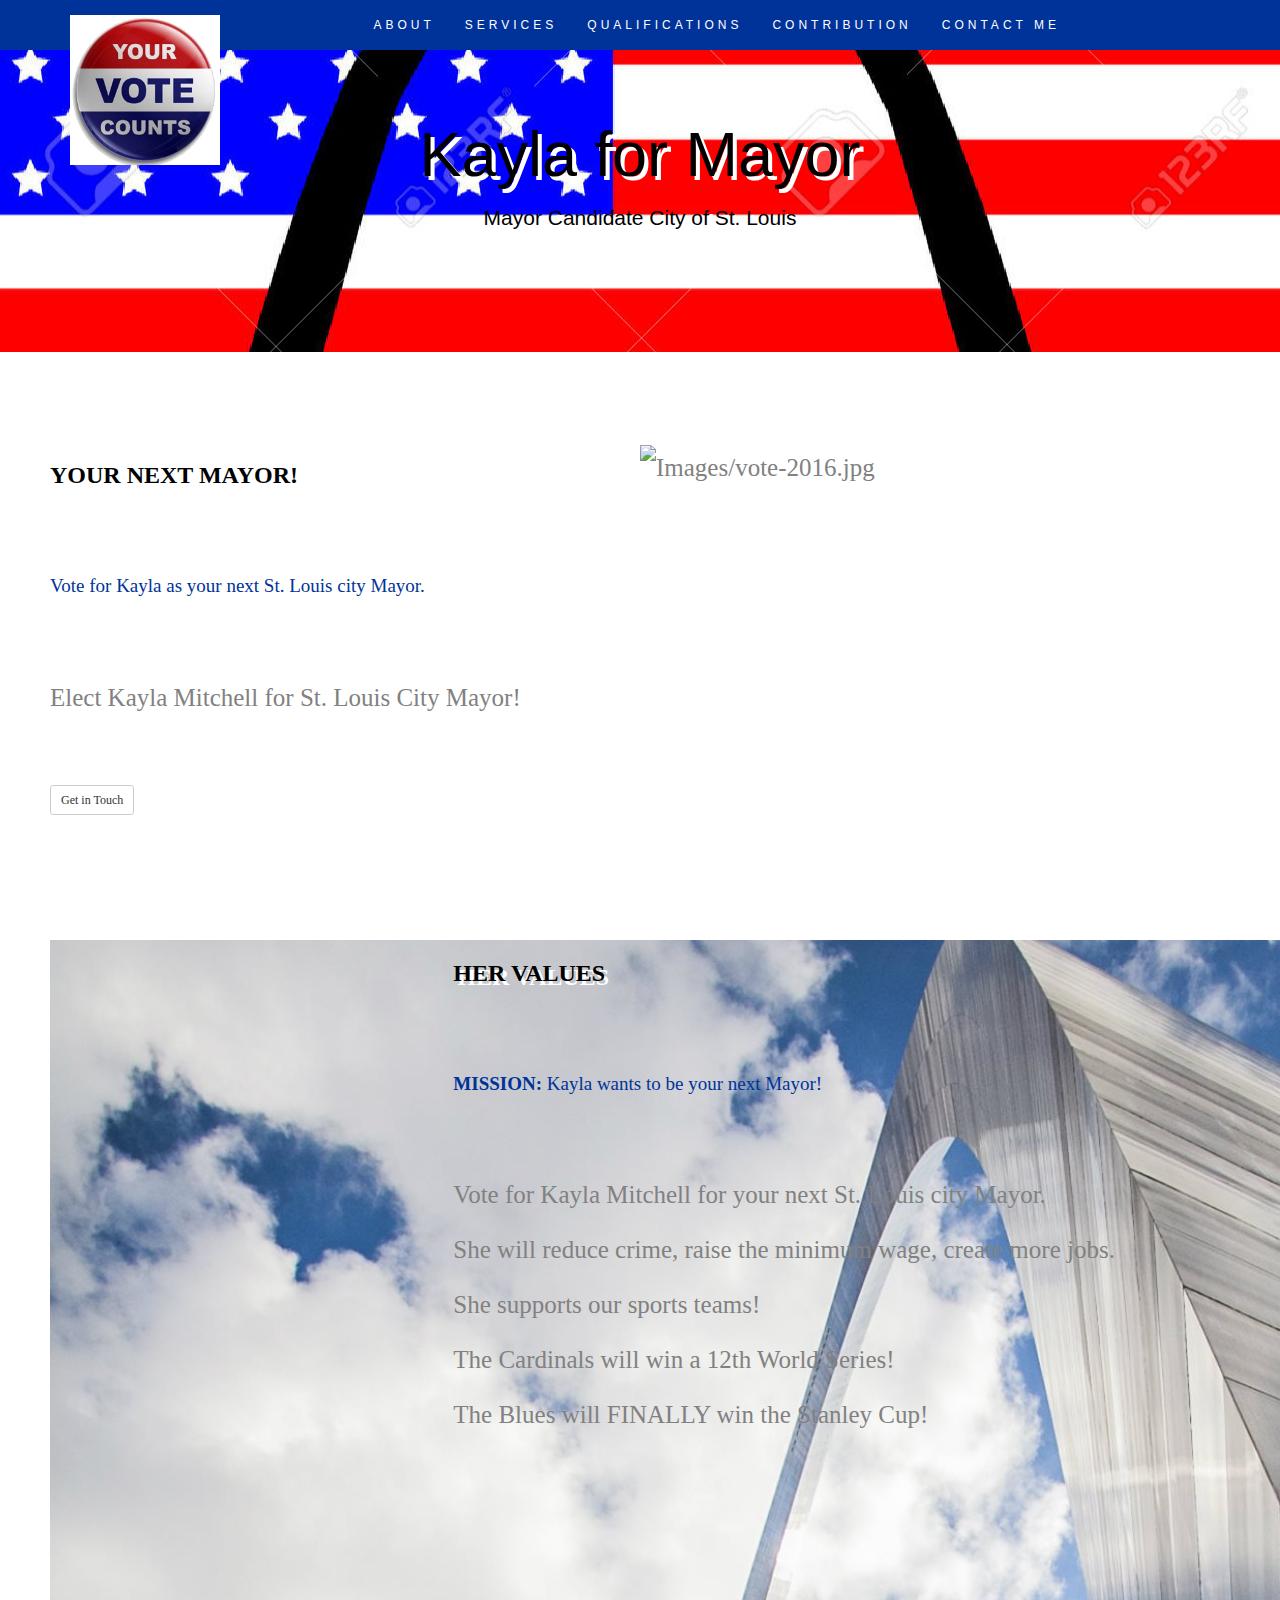
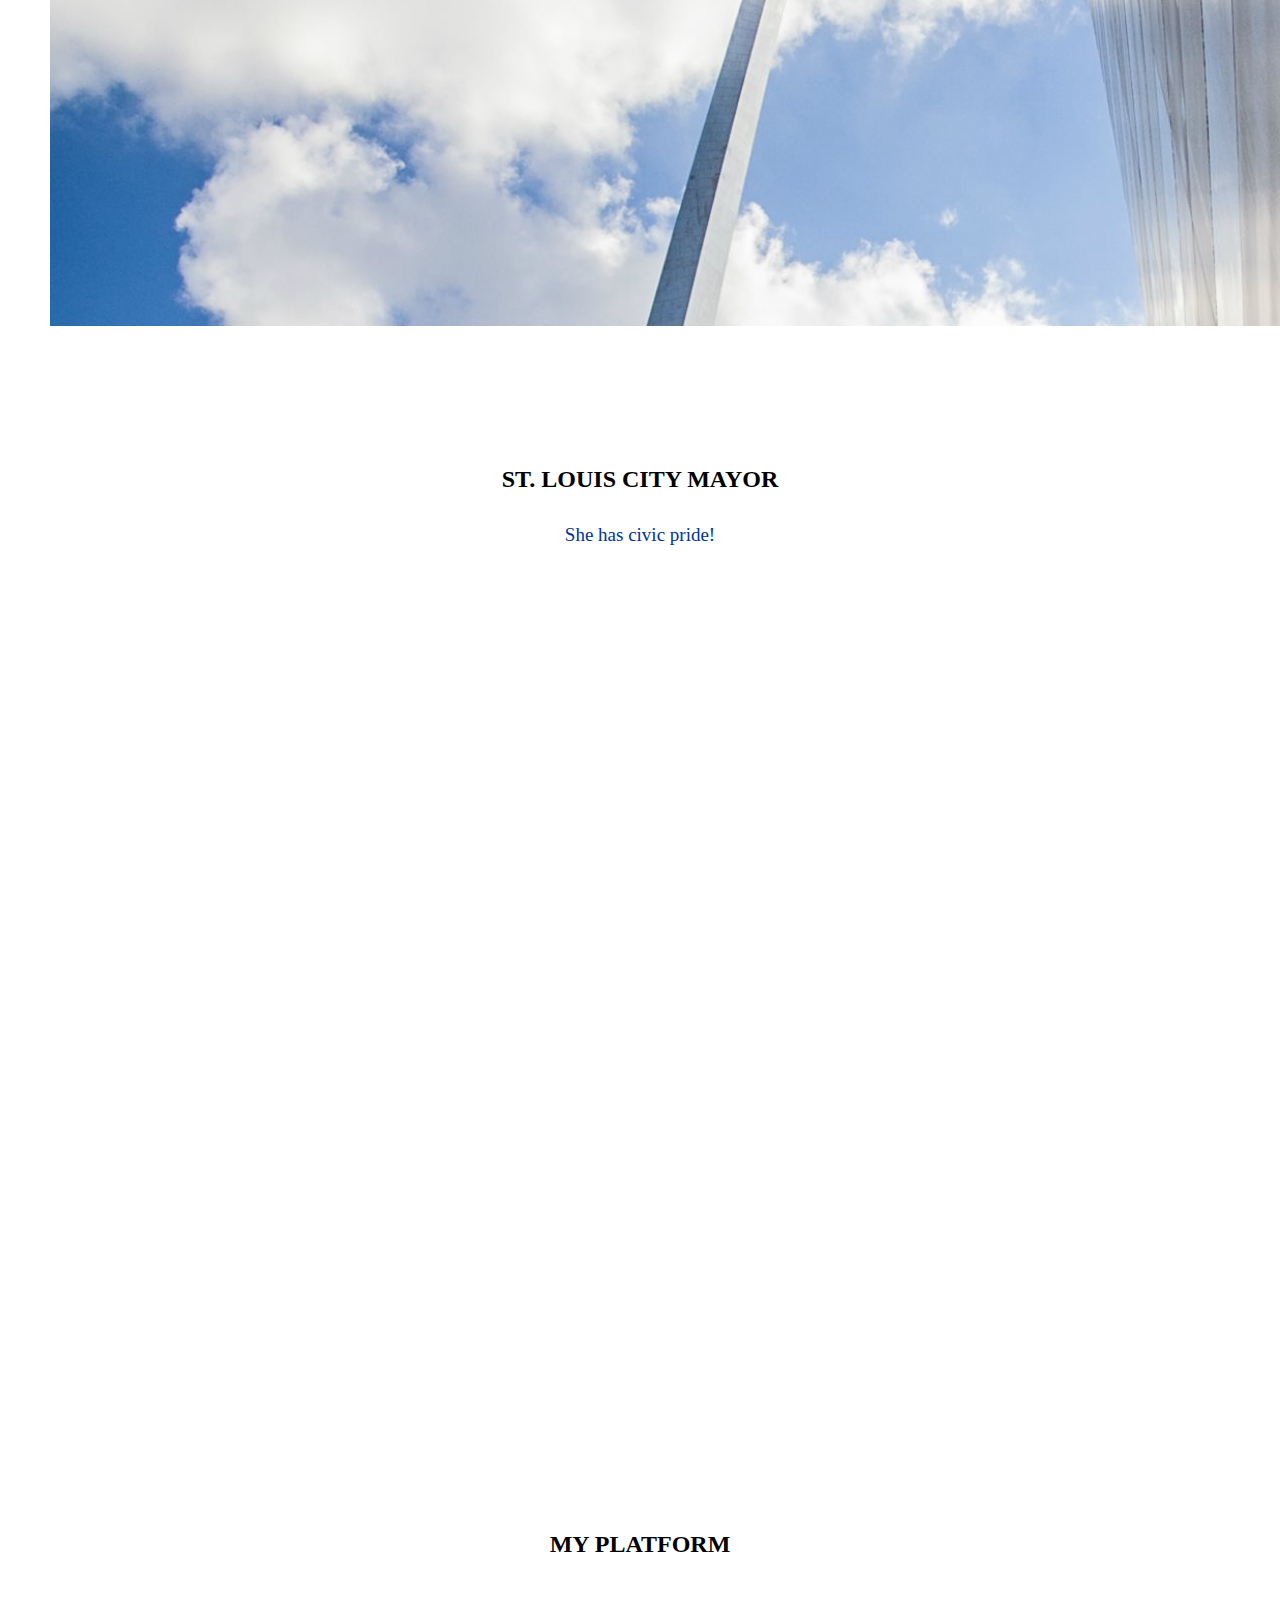
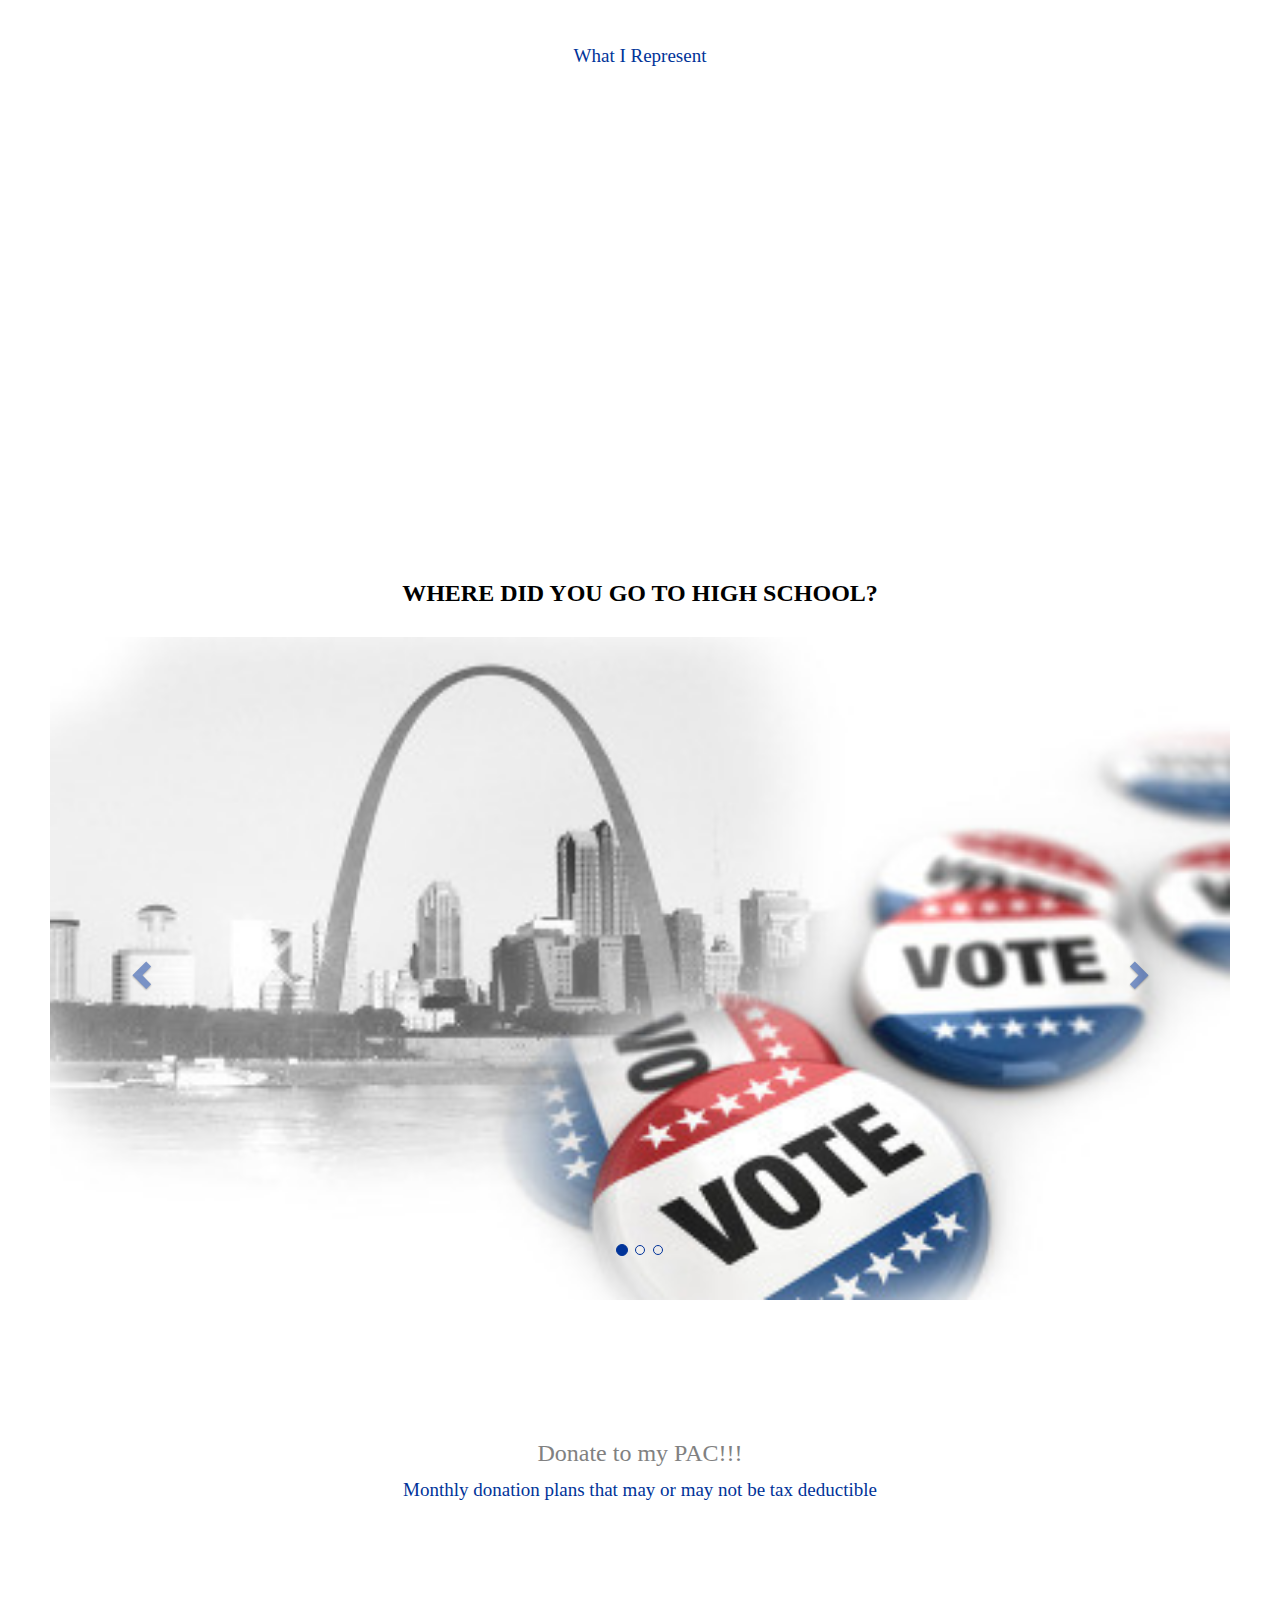
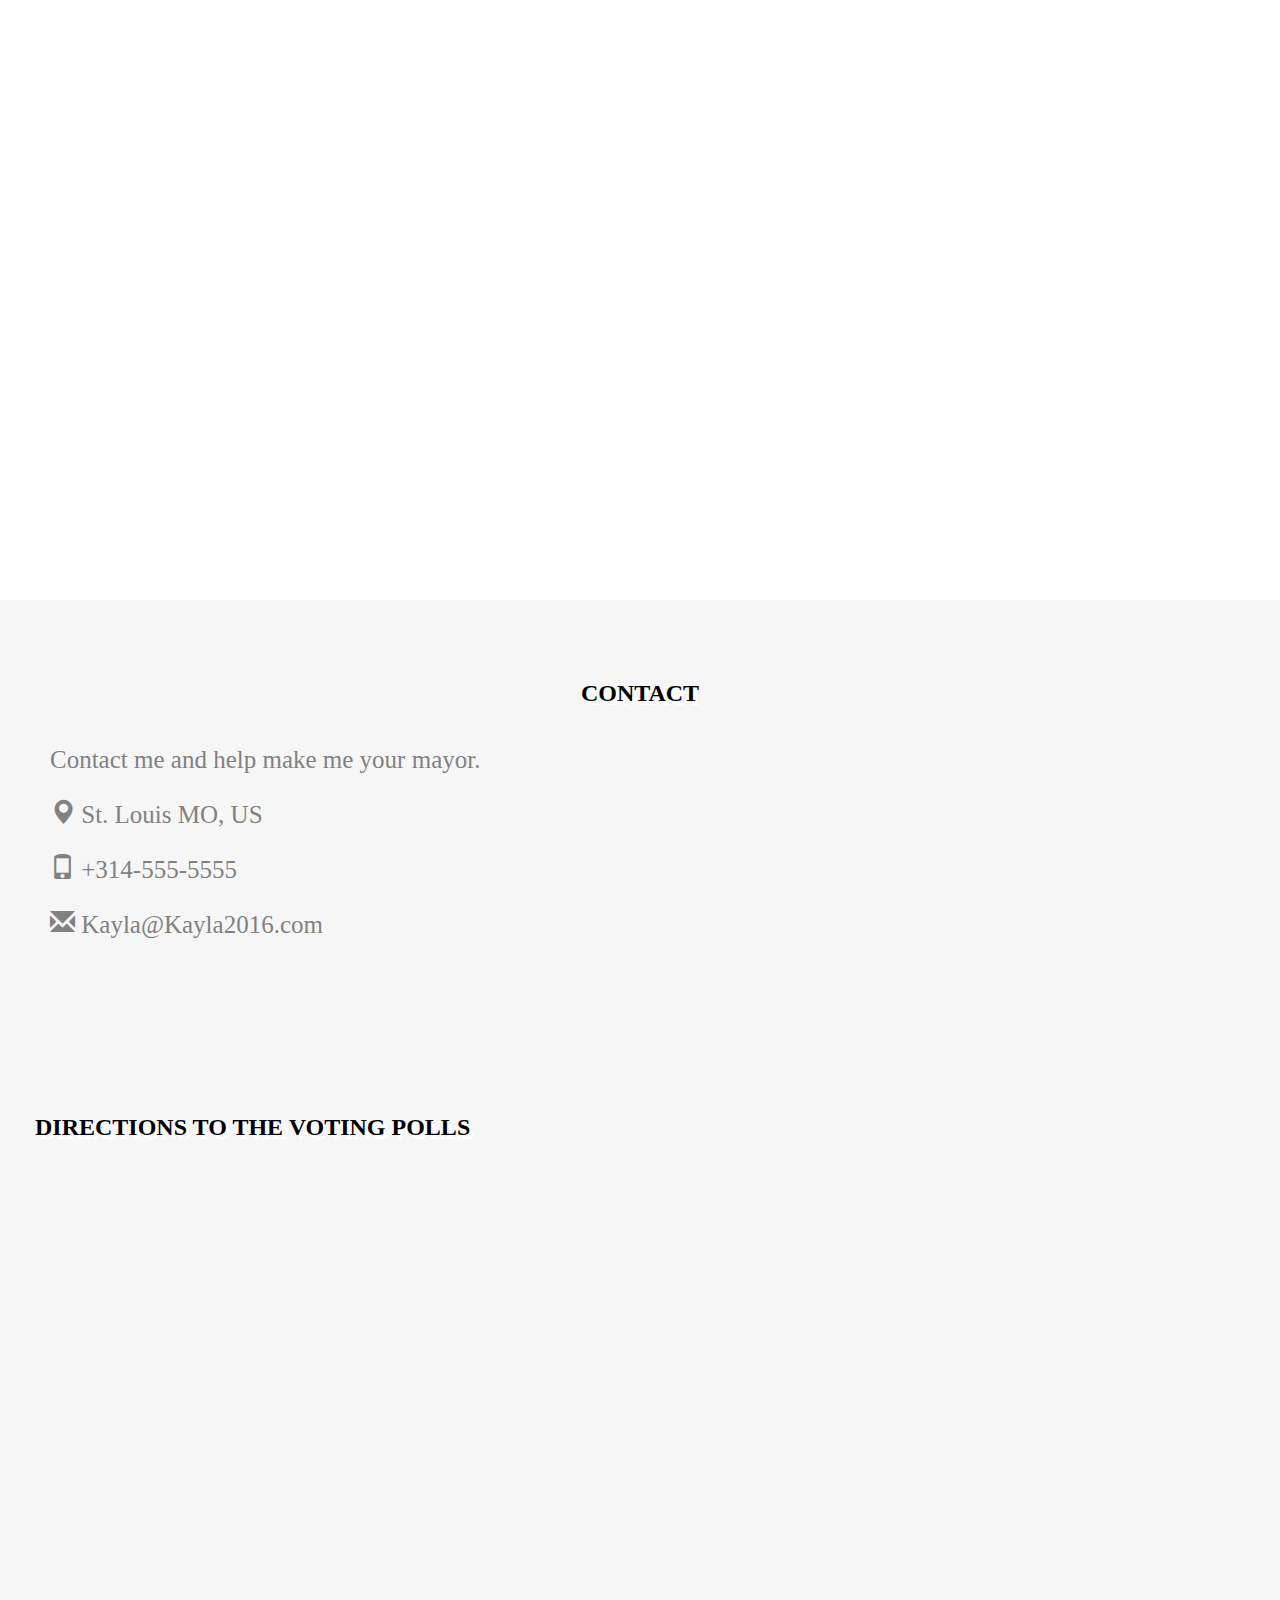
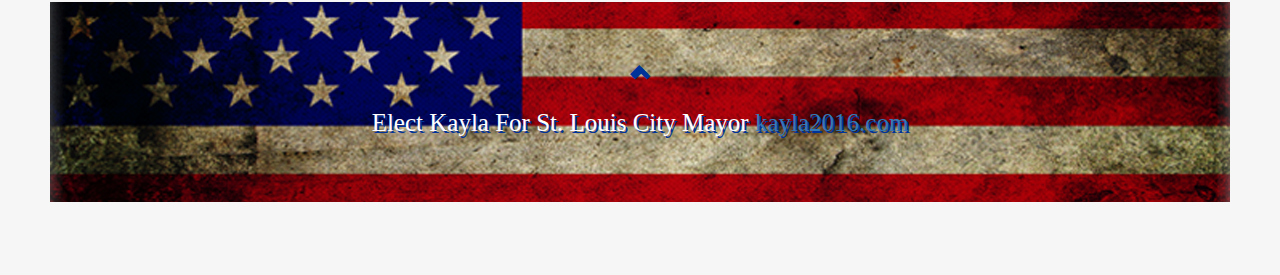
==== mayor1.html @ 1262a9f4 "Update mayor1.html" ====
<!DOCTYPE html>
<html lang="en">
<head>
  <!-- Theme Made By www.w3schools.com - No Copyright -->
  <title>Elect Kayla Mitchell for Mayor</title>
  <meta charset="utf-8">
  <meta name="viewport" content="width=device-width, initial-scale=1">
  <link rel="stylesheet" href="http://maxcdn.bootstrapcdn.com/bootstrap/3.3.5/css/bootstrap.min.css">
  <link href="http://fonts.googleapis.com/css?family=Montserrat" rel="stylesheet" type="text/css">
  <link href="http://fonts.googleapis.com/css?family=Lato" rel="stylesheet" type="text/css">
  <script src="https://ajax.googleapis.com/ajax/libs/jquery/1.11.1/jquery.min.js"></script>
  <script src="http://maxcdn.bootstrapcdn.com/bootstrap/3.3.5/js/bootstrap.min.js"></script>
   <link href="font-awesome/css/font-awesome.min.css" rel="stylesheet" type="text/css">
    <link rel="stylesheet" href="style.css">
 
</head>
<body id="myPage" data-spy="scroll" data-target=".navbar" data-offset="60">

<nav class="navbar navbar-default navbar-fixed-top">
  <div class="container">
    <div class="navbar-header">
      <button type="button" class="navbar-toggle" data-toggle="collapse" data-target="#myNavbar">
        <span class="icon-bar"></span>
        <span class="icon-bar"></span>
        <span class="icon-bar"></span>                        
      </button>
      <a class="navbar-brand" href="#myPage"><img src="Images/yourvotecountsbutton.jpg" img class="round" width="150" height="150" alt=""></a>
    </div>
    <div class="collapse navbar-collapse"  id="myNavbar">
      <ul class="nav navbar-nav navbar-right">
        <li><a href="#about">ABOUT</a></li>

        <li><a href="#services">SERVICES</a></li>

        <li><a href="#platform">QUALIFICATIONS</a></li>

        <li><a href="#contribution">CONTRIBUTION</a></li>
        <li><a href="#contact">CONTACT ME</a></li>
     <li><a href="https://facebook.com/Second-Missionary-Baptist-Church-Centralia-454119771307435/" class="external"><i class="fa fa-2x fa-facebook-square"></i></a></li> 
       <li><a href="http://twitter.com/
       " target="blank"><i class="fa fa-2x fa-twitter-square"></i></a></li>
       <li><a href="https://plus.google.com/114712037268542466571" rel="publisher"><i class="fa fa-2x fa-google-plus-square"></i></a> </li>
       <li><a href="http://www.youtube.com"><i class="fa fa-2x fa-youtube-square"></i></a></li>
       <li>  <a href="calendar.html"><i class="fa fa-2x fa-calendar"></i></a></li>
      </ul>
    </div>
  </div>
</nav>

<div class="jumbotron text-center">
  <h1>Kayla for Mayor</h1> 
  <p>Mayor Candidate City of St. Louis</p> 
  
</div>

<!-- Container (About Section) -->
<div id="about" class="container-fluid">
  <div class="row">
  <img src="Images/stlouiscityflagkm.jpg" alt="Images/vote-2016.jpg" width="1200" height="800">
    <div class="col-sm-6">
      <h2>Your Next Mayor!</h2><br>
      <h4>Vote for Kayla as your next St. Louis city Mayor.</h4><br>
      <p>Elect Kayla Mitchell for St. Louis City Mayor! </p>
      <br><button class="btn btn-default btn-sm">Get in Touch</button>
    </div>
    <div class="col-sm-6">
     
    </div>
  </div>
</div>

<div class="container-fluid bg-black">
  <div class="row">
    <div class="col-sm-4">
     <img src="Images/Arch-sky.jpg" alt="button">
    </div>
    <div class="col-sm-8">
      <h2>Her Values</h2><br>
      <h4><strong>MISSION:</strong> Kayla wants to be your next Mayor!</h4><br>
<p>Vote for Kayla Mitchell for your next St. Louis city Mayor.</p>
<p>She will reduce crime, raise the minimum wage, create more jobs.</p>
<p>She supports our sports teams!</p>
<p>The Cardinals will win a 12th World Series!</p>
<p>The Blues will FINALLY win the Stanley Cup!</p>

    </div>
  </div>
</div>

<!-- Container (Services Section) -->
<div id="services" class="container-fluid text-center">
  <h2>St. Louis City Mayor</h2>
  <h4>She has civic pride!</h4>
  <br>
  <div class="row slideanim">
    <div class="col-sm-4">
      <img src="Images/votebutton.jpg" alt="Images/votebutton1.jpg">
      <h4>St. Louis Mayor</h4> 

      <p>She is the best candidate!</p>
    </div>
    <div class="col-sm-4">
      <img src="Images/votebutton1.jpg" alt="Images/votebutton2.jpg">
      <h4>St. Louis</h4>
      <p>She loves the arch!</p>
    </div>
    <div class="col-sm-4">
      <img src="Images/votebutton3.jpg" alt="Images/votebutton.jpg">
      <h4>The right candidate</h4>
      <p>She loves St. Louis</p>
    </div>
  </div>
  <br><br>
  <div class="row slideanim">
    <div class="col-sm-4">
     <img src="Images/kaylamayorbutton.jpg" alt="Images/votebutton1.jpg">
      <h4>Favorite Food</h4>
      <p>Toasted Ravioli</p>
    </div>
    <div class="col-sm-4">
    <img src="Images/kayla.jpg" alt="Images/votebutton2.jpg">
      <h4>Loves</h4>
      <p>Forest Park!</p>
    </div>
    <div class="col-sm-4">
     <img src="Images/KaylaSTLMayorbutton.jpg" alt="Images/votebutton1.jpg">
      <h4>The right person for the job</h4>
      <p>Will make our city better than ever!</p>
    </div>
  </div>
</div>

<!-- Container (Portfolio Section) -->
<div id="platform" class="container-fluid text-center bg-black">
  <h2>My Platform</h2><br>
  <h4>What I Represent</h4>
  <div class="row text-center slideanim">
    <div class="col-sm-4">
      <div class="thumbnail">
        <img src="Images/Election-2016.jpg" alt="Images/Campaign-2016.jpg" width="400" height="300">
        <p><strong>St. Louis, Missouri</strong></p>
        <p>Gateway to the West</p>
      </div>
    </div>
    <div class="col-sm-4">
      <div class="thumbnail">
        <img src="Images/Kayla.jpg" alt="Images/Arch-sky.jpg" width="400" height="300">
        <p><strong>Civic Pride</strong></p>
        <p>I'm Mayor and I know it!</p>
      </div>
    </div>
    <div class="col-sm-4">
      <div class="thumbnail">
        <img src="Images/kaylabutton.jpg" alt="Images/STLflag.jpg" width="400" height="270">
        <p><strong>Meet me in St. Louie</strong></p>
        <p>Meet me in St. Louie Louie</p>
      </div>
    </div>
  </div><br>
  
  <h2>Where did you go to high school?</h2>
  <div id="myCarousel" class="carousel slide text-center" data-ride="carousel">
    <!-- Indicators -->
    <ol class="carousel-indicators">
      <li data-target="#myCarousel" data-slide-to="0" class="active"></li>
      <li data-target="#myCarousel" data-slide-to="1"></li>
      <li data-target="#myCarousel" data-slide-to="2"></li>
    </ol>

    <!-- Wrapper for slides -->
    <div class="carousel-inner" role="listbox">
      <div class="item active">
        <img src="Images/STLcityvote.jpg" alt="Images/STL-Zoo.jpg" width="1200" height="600">
         <div class="carousel-caption">
       
      </div>
       </div>
      <div class="item">
       <img src="Images/stlouishighschool1.jpg" alt="st-louis-zoo.jpg" width="1200" height="700">
        <div class="carousel-caption">
        
      </div>
       </div>
      <div class="item">
       <img src="Images/STLcityflag.jpg" alt="Images/TedDrews.jpg" width="1100" height="400">
        <div class="carousel-caption">
        <h2>"Kayla will be a great Mayor"<br><span style="font-style:normal;">Ozzie Smith, Cardinals Hall of Fame Shortstop</span></h2>
             </div>
       </div>
    </div>

    <!-- Left and right controls -->
    <a class="left carousel-control" href="#myCarousel" role="button" data-slide="prev">
      <span class="glyphicon glyphicon-chevron-left" aria-hidden="true"></span>
      <span class="sr-only">Previous</span>
    </a>
    <a class="right carousel-control" href="#myCarousel" role="button" data-slide="next">
      <span class="glyphicon glyphicon-chevron-right" aria-hidden="true"></span>
      <span class="sr-only">Next</span>
    </a>
  </div>
</div>
</div>
<!-- Container (Pricing Section) -->
<div id="contribution" class="container-fluid">
  <div class="text-center">
    <h3>Donate to my PAC!!! </h3>
    <h4>Monthly donation plans that may or may not be tax deductible</h4>
  </div>
  <div class="row slideanim">
    <div class="col-sm-4 col-xs-12">
      <div class="panel panel-default text-center">
        <div class="panel-heading">
          <h3>Thanks, I guess..</h3>
        </div>
        <div class="panel-body">
          <p> <img src="Images/kaylamayorbutton.jpg" alt="Images/votebutton3.jpg" width="200" height="200"></p>
          
        </div>
        <div class="panel-footer plan">
          <h3>$50</h3>
          <h4>per month</h4>
          <button class="btn btn-lg">Sign Up</button>
        </div>
      </div>      
    </div>     
    <div class="col-sm-4 col-xs-12">
      <div class="panel panel-default text-center">
        <div class="panel-heading">
          <h3>C'mon you know you can afford more</h3>
        </div>
        <div class="panel-body">
          <p> <img src="Images/KaylaSTLMayorbutton.jpg" alt="Images/votebutton2.jpg" width="200" height="200"></p>
        </div>
        <div class="panel-footer plan">
          <h3>$75</h3>
          <h4>per month</h4>
          <button class="btn btn-lg">Sign Up</button>
        </div>
      </div>      
    </div>       
    <div class="col-sm-4 col-xs-12">
      <div class="panel panel-default text-center">
        <div class="panel-heading">
          <h3>Put your money where my mouth is!</h3>
        </div>
        <div class="panel-body">
          <p> <img src="Images/yourvotecountsbutton.jpg" alt="Images/Kayla.jpg" width="200" height="200"></p>
        </div> 
        <div class="panel-footer plan">
          <h3>$1000</h3>
          <h4>Votes for sale!</h4>
          <button class="btn btn-lg">Gimme $$</button>
        </div>
      </div>      
    </div>    
  </div>
</div>

<!-- Container (Contact Section) -->
<div id="contact" class="container-fluid bg-grey">
  <h2 class="text-center">CONTACT</h2>
  <div class="row">
    <div class="col-sm-5">
      <p>Contact me and help make me your mayor.</p>
      <p><span class="glyphicon glyphicon-map-marker"></span> St. Louis MO, US</p>
      <p><span class="glyphicon glyphicon-phone"></span> +314-555-5555</p>
      <p><span class="glyphicon glyphicon-envelope"></span> Kayla@Kayla2016.com</p>  
       <ul> 
        </ul>
    </div>
    <div class="col-sm-7 slideanim">
    
    <form class="form-horizontal" role="form">
      <form action="thankyou.html" method="post" onsubmit="return check_info();">
  
 <div class="form-group">
      <label class="control-label col-sm-6" for="name">Name:</label>
      <div class="col-sm-6">          
        <input type="name" class="form-control" id="name" placeholder="Enter Name">
      </div>
    </div>
<br><br>
    <div class="form-group">
      <label class="control-label col-sm-6" for="email">Email:</label>
      <div class="col-sm-6">
        <input type="email" class="form-control" id="email" placeholder="Enter Email">
      </div>
    </div>
   
   <br><br> 
    <div class="form-group">        
      <div class="col-sm-offset-6 col-sm-6">
        <a href="thankyou.html" class="btn btn-danger btn-lg">Thanks for visiting!</button></a>
      </div>





</div>
</div>
<h2>Directions to the voting polls</h2>

<iframe src="https://www.google.com/maps/embed?pb=!1m18!1m12!1m3!1d3115.8829007832446!2d-90.26151938507!3d38.6515727690025!2m3!1f0!2f0!3f0!3m2!1i1024!2i768!4f13.1!3m3!1m2!1s0x87d8b4d4dc3c9cf9%3A0x41d7428d1385fec2!2s4811+Delmar+Blvd%2C+St.+Louis%2C+MO+63108!5e0!3m2!1sen!2sus!4v1464914148687" width="100%" height="400" frameborder="0" style="border:0" allowfullscreen></iframe>
 </div>
<!-- Add Google Maps -->


<footer class="container-fluid text-center">
  <a href="#myPage" title="To Top">
    <span class="glyphicon glyphicon-chevron-up"></span>
  </a>
  <p>Elect Kayla For St. Louis City Mayor <a href="http://www.Kayla2016.com" title="Visit Elect Kayla">kayla2016.com</a></p>    
</footer>

<script>
$(document).ready(function(){
  // Add smooth scrolling to all links in navbar + footer link
  $(".navbar a, footer a[href='#myPage']").on('click', function(event) {

    // Prevent default anchor click behavior
    //event.preventDefault();

    // Store hash
    var hash = this.hash;

    // Using jQuery's animate() method to add smooth page scroll
    // The optional number (1200) specifies the number of milliseconds it takes to scroll to the specified area
    $('html, body').animate({
      scrollTop: $(hash).offset().top
    }, 1000, function(){
   
      // Add hash (#) to URL when done scrolling (default click behavior)
      window.location.hash = hash;
    });
  });
  
  // Slide in elements on scroll
  $(window).scroll(function() {
    $(".slideanim").each(function(){
      var pos = $(this).offset().top;

      var winTop = $(window).scrollTop();
        if (pos < winTop + 600) {
          $(this).addClass("slide");
        }
    });
  });
})
</script>
<script>
function changePage(event) {
    if($(event.target).hasClass('external')) {
        window.location.href = $(event.target).attr('href');
        return;
    }
    //...
}
$(function () {
    $('.nav li').click( changePage );
}



</script>

</body>
</html>
---- style.css ----
body {
      font: 400 25px Oswald, arialbold;
      line-height: 1.8;
      color: #818181;
  }
  h2 {
      font-size: 24px;
      text-transform: uppercase;
      text-shadow: 4px 4px white;
      color: black;
      font-weight: 600;
      margin-bottom: 30px;
  }
  h4 {
      font-size: 19px;
      line-height: 1.375em;
      color: #003399;
      font-weight: 400;
      margin-bottom: 30px;
  }  
  .jumbotron {
      background-image: url(Images/Arch-flag.jpg);
      background-repeat: no-repeat;
      background-position: center;
      background-color: #f00;
      color: black;
      padding: 100px 25px;
      font-family: Oswald, arial;
      text-shadow: 4px 4px white; 
  }
  /*this is the index and thankyou page settings*/
  .jumbotron2 {
  
      background-image: url(Images/stlouiscityflagkm.jpg);
      background-repeat: no-repeat;
      background-position: center;
      background-color: #fff;
      color: #000;
      padding: 100px;
      font-family: Oswald, arial;
     
      text-align: center; 
  }
  .jumbotron2 h1{
    font-size: 650%;
    padding-top: 225px;
  }
  .jumbotron2 p{
    padding: 10px;
    font-height:40px;
    font-size: 36px;
  }
  form ul{
    padding-top:150px;
    text-decoration: none;
    padding: 10px;
    display:block;
  }
  form li{
    padding: 10px;
    font-height:40px;
    font-size: 36px;
    text-decoration: none;
    display:block;
    color:#000;
  } 
  contact ul{
    padding-top:150px;
    text-decoration: none;
    padding: 10px;
    display:block;
  }
  contact li{
    padding: 10px;
    font-height:40px;
    font-size: 36px;
    text-decoration: none;
    display:block;
    color:#000;
  } 
  /*end index and thankyou page settings*/
  .container-fluid {
      padding: 60px 50px;
  }
  .bg-grey {
      background-color: #f6f6f6;
  }
  .logo-small {
      color: #f4511e;
      font-size: 50px;
  }
  .logo {
      color: #f4511e;
      font-size: 200px;
  }
  .thumbnail {
      padding: 0 0 15px 0;
      border: none;
      border-radius: 0;
  }
  .thumbnail img {
      width: 100%;
      height: 100%;
      margin-bottom: 10px;
  }
  .carousel-control.right, .carousel-control.left {
      background-image: none;
      color: #003399;
  }
  .carousel-indicators li {
      border-color: #003399;
  }
  .carousel-indicators li.active {
      background-color: #003399;
  }
  .item h2 {
      font-size: 40px;
      line-height: 1.375em;
      font-weight: 400;
      font-style: bold;
      text-shadow: 2px 2px #FF0000;
      margin: 35px 0;
  }
  .item span {
      font-style: normal;
  }
  .panel {
      border: 1px solid #f00; 
      border-radius:0 !important;
      transition: box-shadow 0.5s;
  }
  .panel:hover {
      box-shadow: 5px 0px 40px rgba(0,0,0, .2);
  }
  .panel-footer .btn:hover {
      border: 1px solid #f4511e;
      background-color: #fff !important;
      color: #f4511e;
  }
  .panel-heading {

      color: #f00; !important;
      text-shadow: 2px 2px #039;
      background-color: #f00;
      background-repeat: no-repeat;
      background-position: top;
      padding: 25px;
      border-bottom: 1px solid transparent;
      border-top-left-radius: 0px;
      border-top-right-radius: 0px;
      border-bottom-left-radius: 0px;
      border-bottom-right-radius: 0px;
  }
  .panel-heading h1{
    padding-top: 20px;
    color:#f00;
    font-weight: bolder;
    text-shadow: 2px 2px #039;
  }
  .panel-footer {
      background-color: white !important;
  }
  .panel-footer h3 {
      font-size: 32px;
  }
  .panel-footer h4 {
      color: #003399;
      font-size: 14px;
  }
  .panel-footer .btn {
      margin: 15px 0;
      background-color: #f00;
      color: #fff;
  }
  .navbar {
      margin-bottom: 0;

      background-color: #003399;
      z-index: 9999;
      border: 0;
      font-size: 12px !important;
      line-height: 1.42857143 !important;
      letter-spacing: 4px;
      border-radius: 0;
      font-family: Oswald, arial;
  }
  .navbar li a, .navbar .navbar-brand {
      color: #fff !important;
  }
  .navbar-nav li a:hover, .navbar-nav li.active a {
      color: #f00 !important;
      background-color: #fff !important;
  }
  .navbar-default .navbar-toggle {
      border-color: transparent;
      color: #003399 !important;
  }
 
  footer{
    background-image: url(Images/flag-footer.jpg);
      background-repeat: no-repeat;
      background-position: center;
      margin-top: 5px;
      color:#fff;
      text-shadow: 2px 2px #039;
  }
  footer .glyphicon {
      font-size: 20px;
      margin-bottom: 20px;
      color: #003399;
  }
  .slideanim {visibility:hidden;}
  .slide {
      animation-name: slide;
      -webkit-animation-name: slide;	
      animation-duration: 1s;	
      -webkit-animation-duration: 1s;
      visibility: visible;			
  }
  @keyframes slide {
    0% {
      opacity: 0;
      -webkit-transform: translateY(70%);
    } 
    100% {
      opacity: 1;
      -webkit-transform: translateY(0%);
    }	
  }
  @-webkit-keyframes slide {
    0% {
      opacity: 0;
      -webkit-transform: translateY(70%);
    } 
    100% {
      opacity: 1;
      -webkit-transform: translateY(0%);
    }
  }
  @media screen and (max-width: 768px) {
    .col-sm-4 {
      text-align: center;
      margin: 25px 0;
    }
    .btn-lg {
        width: 100%;
        margin-bottom: 35px;
    }
  }
  @media screen and (max-width: 480px) {
    .logo {
        font-size: 150px;
    }
  }
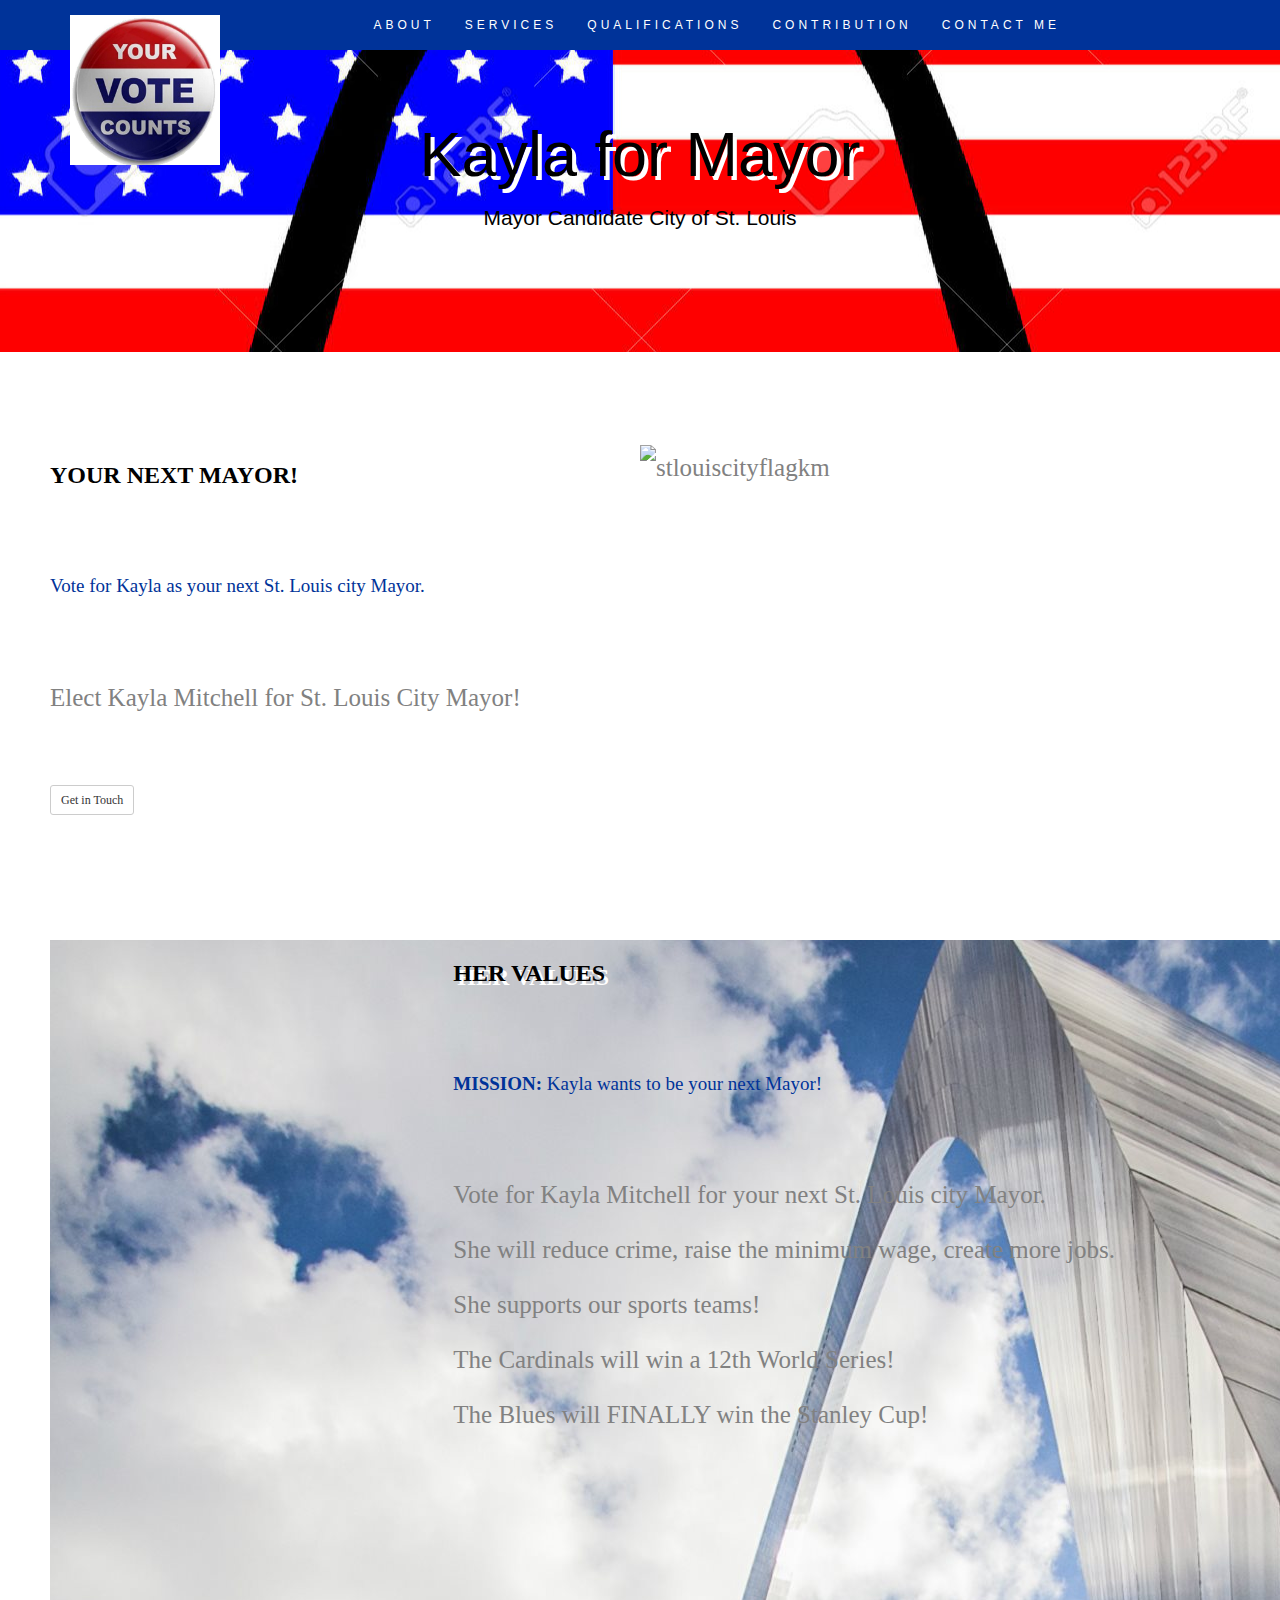
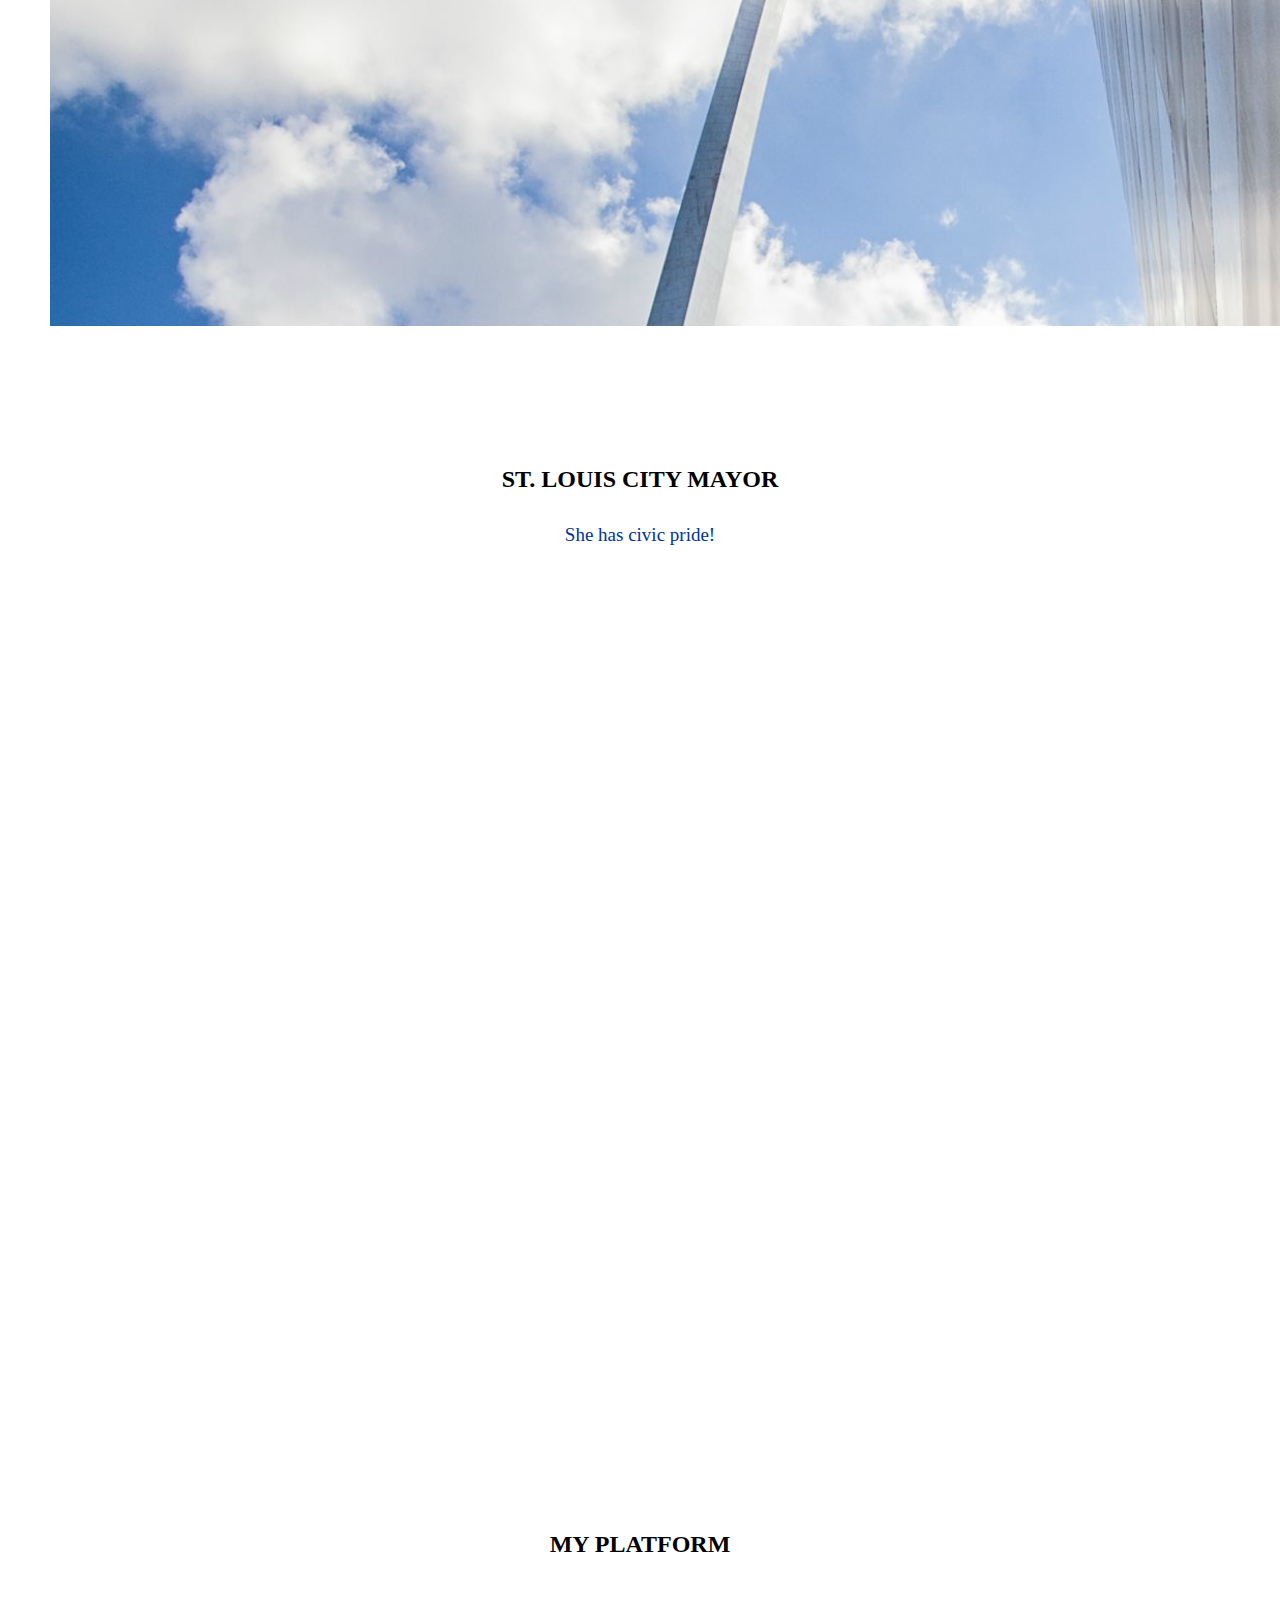
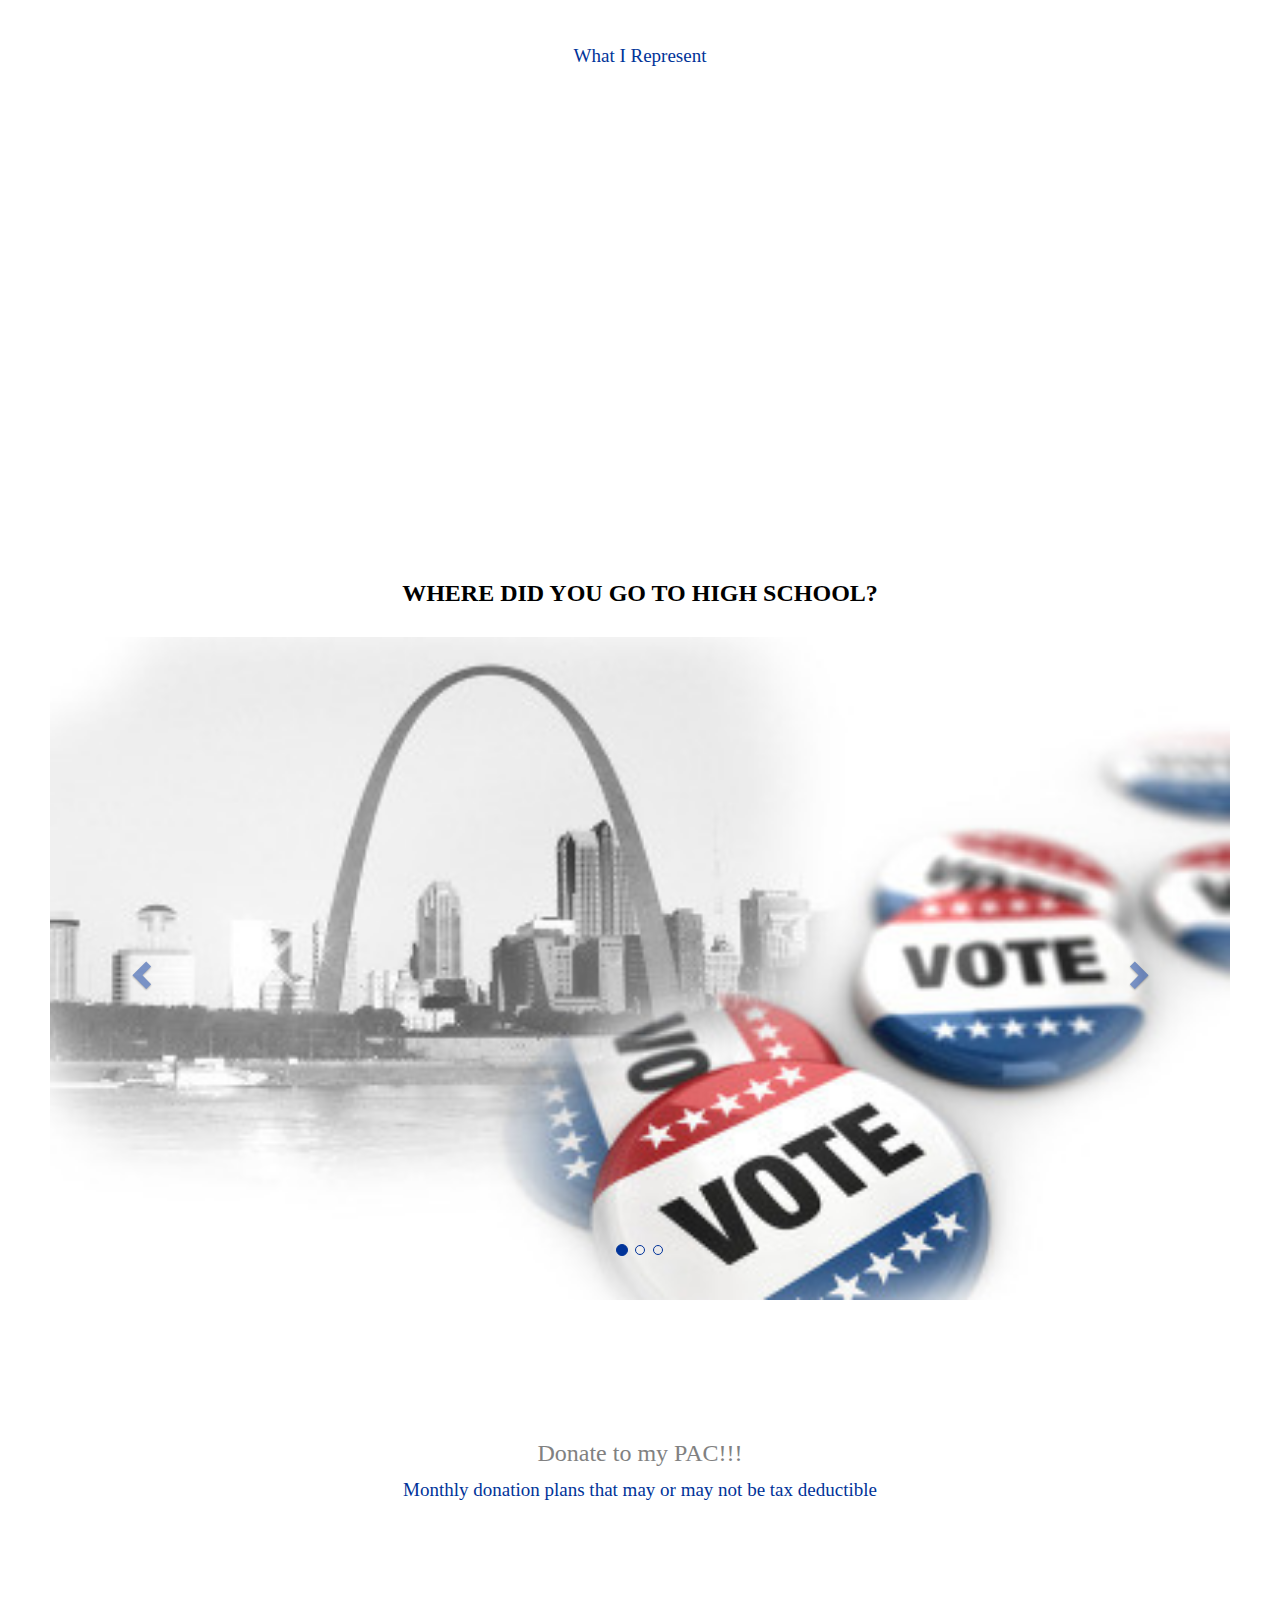
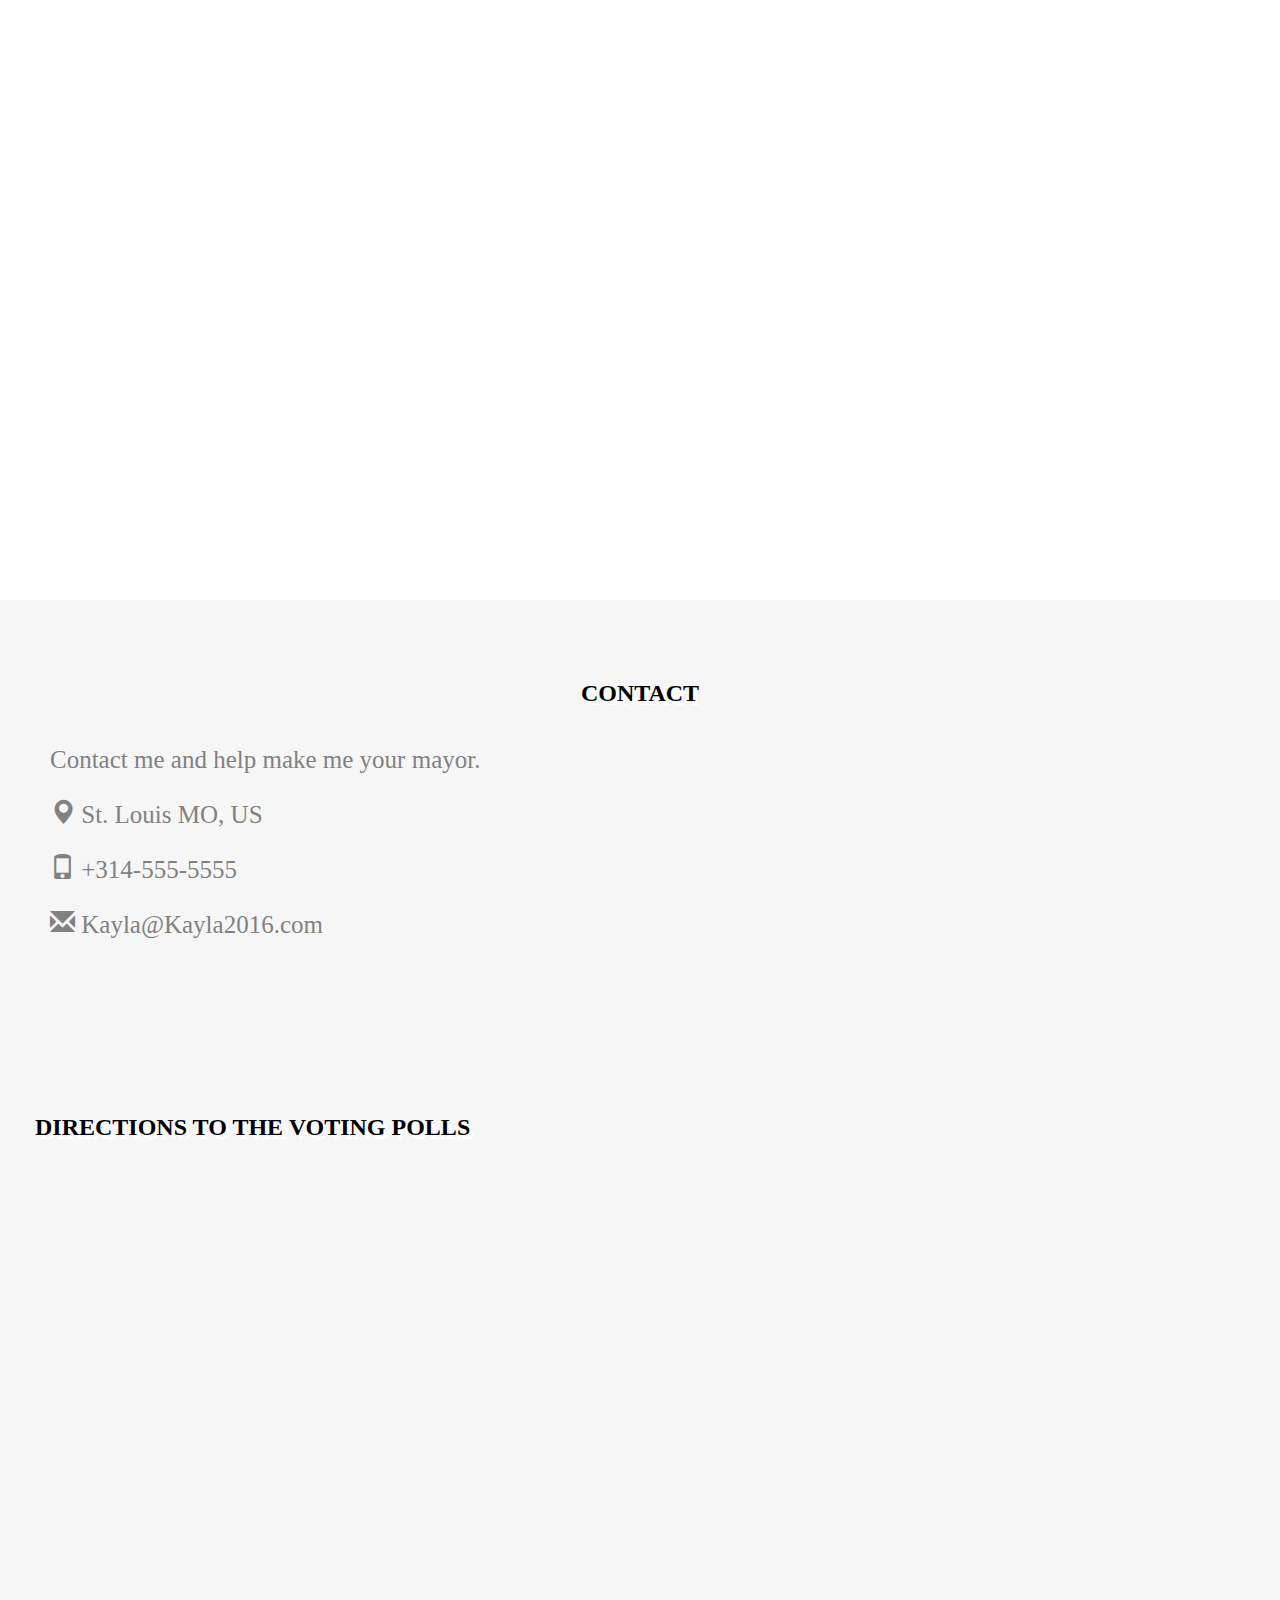
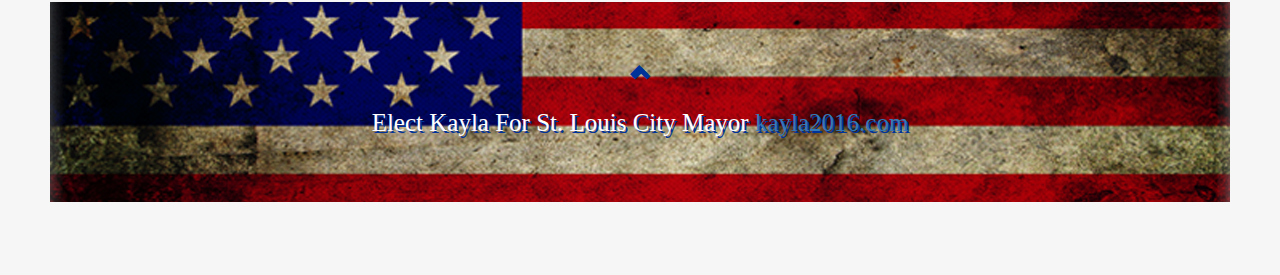
==== commit 83c58377: "Update mayor1.html" ====
--- a/mayor1.html
+++ b/mayor1.html
@@ -38,7 +38,7 @@
 
         <li><a href="#contribution">CONTRIBUTION</a></li>
         <li><a href="#contact">CONTACT ME</a></li>
-     <li><a href="https://facebook.com/Second-Missionary-Baptist-Church-Centralia-454119771307435/" class="external"><i class="fa fa-2x fa-facebook-square"></i></a></li> 
+     <li><a href="https://facebook.com/" class="external"><i class="fa fa-2x fa-facebook-square"></i></a></li> 
        <li><a href="http://twitter.com/
        " target="blank"><i class="fa fa-2x fa-twitter-square"></i></a></li>
        <li><a href="https://plus.google.com/114712037268542466571" rel="publisher"><i class="fa fa-2x fa-google-plus-square"></i></a> </li>
@@ -58,7 +58,8 @@
 <!-- Container (About Section) -->
 <div id="about" class="container-fluid">
   <div class="row">
-  <img src="Images/stlouiscityflagkm.jpg" alt="Images/vote-2016.jpg" width="1200" height="800">
+  <img src="Images/Images/stlouiscityflagkm.jpg" alt="stlouiscityflagkm" width="1200" height="800">
+  <!--actually should be Images/Images/stlouiscityflagkm.jpg or .../stlouiscityflagkm.jpg-->
     <div class="col-sm-6">
       <h2>Your Next Mayor!</h2><br>
       <h4>Vote for Kayla as your next St. Louis city Mayor.</h4><br>
@@ -74,7 +75,7 @@
 <div class="container-fluid bg-black">
   <div class="row">
     <div class="col-sm-4">
-     <img src="Images/Arch-sky.jpg" alt="button">
+     <img src="Images/Arch-sky.jpg" alt="Arch-sky">
     </div>
     <div class="col-sm-8">
       <h2>Her Values</h2><br>
@@ -96,18 +97,19 @@
   <br>
   <div class="row slideanim">
     <div class="col-sm-4">
-      <img src="Images/votebutton.jpg" alt="Images/votebutton1.jpg">
+      <!--your alt tags have image links this should ne a single name description alt="Votebutton"-->
+      <img src="Images/votebutton.jpg" alt="votebutton">
       <h4>St. Louis Mayor</h4> 
 
       <p>She is the best candidate!</p>
     </div>
     <div class="col-sm-4">
-      <img src="Images/votebutton1.jpg" alt="Images/votebutton2.jpg">
+      <img src="Images/votebutton1.jpg" alt="votebutton2">
       <h4>St. Louis</h4>
       <p>She loves the arch!</p>
     </div>
     <div class="col-sm-4">
-      <img src="Images/votebutton3.jpg" alt="Images/votebutton.jpg">
+      <img src="Images/votebutton3.jpg" alt="votebutton">
       <h4>The right candidate</h4>
       <p>She loves St. Louis</p>
     </div>
@@ -115,17 +117,18 @@
   <br><br>
   <div class="row slideanim">
     <div class="col-sm-4">
-     <img src="Images/kaylamayorbutton.jpg" alt="Images/votebutton1.jpg">
+     <img src="Images/kaylamayorbutton.jpg" alt="votebutton1">
       <h4>Favorite Food</h4>
       <p>Toasted Ravioli</p>
     </div>
     <div class="col-sm-4">
-    <img src="Images/kayla.jpg" alt="Images/votebutton2.jpg">
+    <img src="Images/kayla.jpg" alt="kayla">
+    <!--either Kayla.jpg-photo or Kaylaphoto.jpg-->
       <h4>Loves</h4>
       <p>Forest Park!</p>
     </div>
     <div class="col-sm-4">
-     <img src="Images/KaylaSTLMayorbutton.jpg" alt="Images/votebutton1.jpg">
+     <img src="Images/KaylaSTLMayorbutton.jpg" alt="KaylaSTLMayorbutton">
       <h4>The right person for the job</h4>
       <p>Will make our city better than ever!</p>
     </div>
@@ -139,7 +142,7 @@
   <div class="row text-center slideanim">
     <div class="col-sm-4">
       <div class="thumbnail">
-        <img src="Images/Election-2016.jpg" alt="Images/Campaign-2016.jpg" width="400" height="300">
+        <img src="Images/Election-2016.jpg" alt="Campaign-2016" width="400" height="300">
         <p><strong>St. Louis, Missouri</strong></p>
         <p>Gateway to the West</p>
       </div>
@@ -153,7 +156,7 @@
     </div>
     <div class="col-sm-4">
       <div class="thumbnail">
-        <img src="Images/kaylabutton.jpg" alt="Images/STLflag.jpg" width="400" height="270">
+        <img src="Images/kaylabutton.jpg" alt="kaylabutton" width="400" height="270">
         <p><strong>Meet me in St. Louie</strong></p>
         <p>Meet me in St. Louie Louie</p>
       </div>
@@ -172,19 +175,19 @@
     <!-- Wrapper for slides -->
     <div class="carousel-inner" role="listbox">
       <div class="item active">
-        <img src="Images/STLcityvote.jpg" alt="Images/STL-Zoo.jpg" width="1200" height="600">
+        <img src="Images/STLcityvote.jpg" alt="STLcityvote" width="1200" height="600">
          <div class="carousel-caption">
        
       </div>
        </div>
       <div class="item">
-       <img src="Images/stlouishighschool1.jpg" alt="st-louis-zoo.jpg" width="1200" height="700">
+       <img src="Images/stlouishighschool1.jpg" alt="stlouishighschool1" width="1200" height="700">
         <div class="carousel-caption">
         
       </div>
        </div>
       <div class="item">
-       <img src="Images/STLcityflag.jpg" alt="Images/TedDrews.jpg" width="1100" height="400">
+       <img src="Images/STLcityflag.jpg" alt="STLcityflag" width="1100" height="400">
         <div class="carousel-caption">
         <h2>"Kayla will be a great Mayor"<br><span style="font-style:normal;">Ozzie Smith, Cardinals Hall of Fame Shortstop</span></h2>
              </div>
@@ -216,7 +219,7 @@
           <h3>Thanks, I guess..</h3>
         </div>
         <div class="panel-body">
-          <p> <img src="Images/kaylamayorbutton.jpg" alt="Images/votebutton3.jpg" width="200" height="200"></p>
+          <p> <img src="Images/kaylamayorbutton.jpg" alt="kaylamayorbutton" width="200" height="200"></p>
           
         </div>
         <div class="panel-footer plan">
@@ -232,7 +235,7 @@
           <h3>C'mon you know you can afford more</h3>
         </div>
         <div class="panel-body">
-          <p> <img src="Images/KaylaSTLMayorbutton.jpg" alt="Images/votebutton2.jpg" width="200" height="200"></p>
+          <p> <img src="Images/KaylaSTLMayorbutton.jpg" alt="KaylaSTLMayor" width="200" height="200"></p>
         </div>
         <div class="panel-footer plan">
           <h3>$75</h3>
@@ -247,7 +250,7 @@
           <h3>Put your money where my mouth is!</h3>
         </div>
         <div class="panel-body">
-          <p> <img src="Images/yourvotecountsbutton.jpg" alt="Images/Kayla.jpg" width="200" height="200"></p>
+          <p> <img src="Images/yourvotecountsbutton.jpg" alt="yourvotecountsbutton" width="200" height="200"></p>
         </div> 
         <div class="panel-footer plan">
           <h3>$1000</h3>
@@ -320,13 +323,10 @@
 $(document).ready(function(){
   // Add smooth scrolling to all links in navbar + footer link
   $(".navbar a, footer a[href='#myPage']").on('click', function(event) {
-
     // Prevent default anchor click behavior
     //event.preventDefault();
-
     // Store hash
     var hash = this.hash;
-
     // Using jQuery's animate() method to add smooth page scroll
     // The optional number (1200) specifies the number of milliseconds it takes to scroll to the specified area
     $('html, body').animate({
@@ -342,7 +342,6 @@
   $(window).scroll(function() {
     $(".slideanim").each(function(){
       var pos = $(this).offset().top;
-
       var winTop = $(window).scrollTop();
         if (pos < winTop + 600) {
           $(this).addClass("slide");
@@ -362,10 +361,6 @@
 $(function () {
     $('.nav li').click( changePage );
 }
-
-
-
 </script>
-
 </body>
 </html>
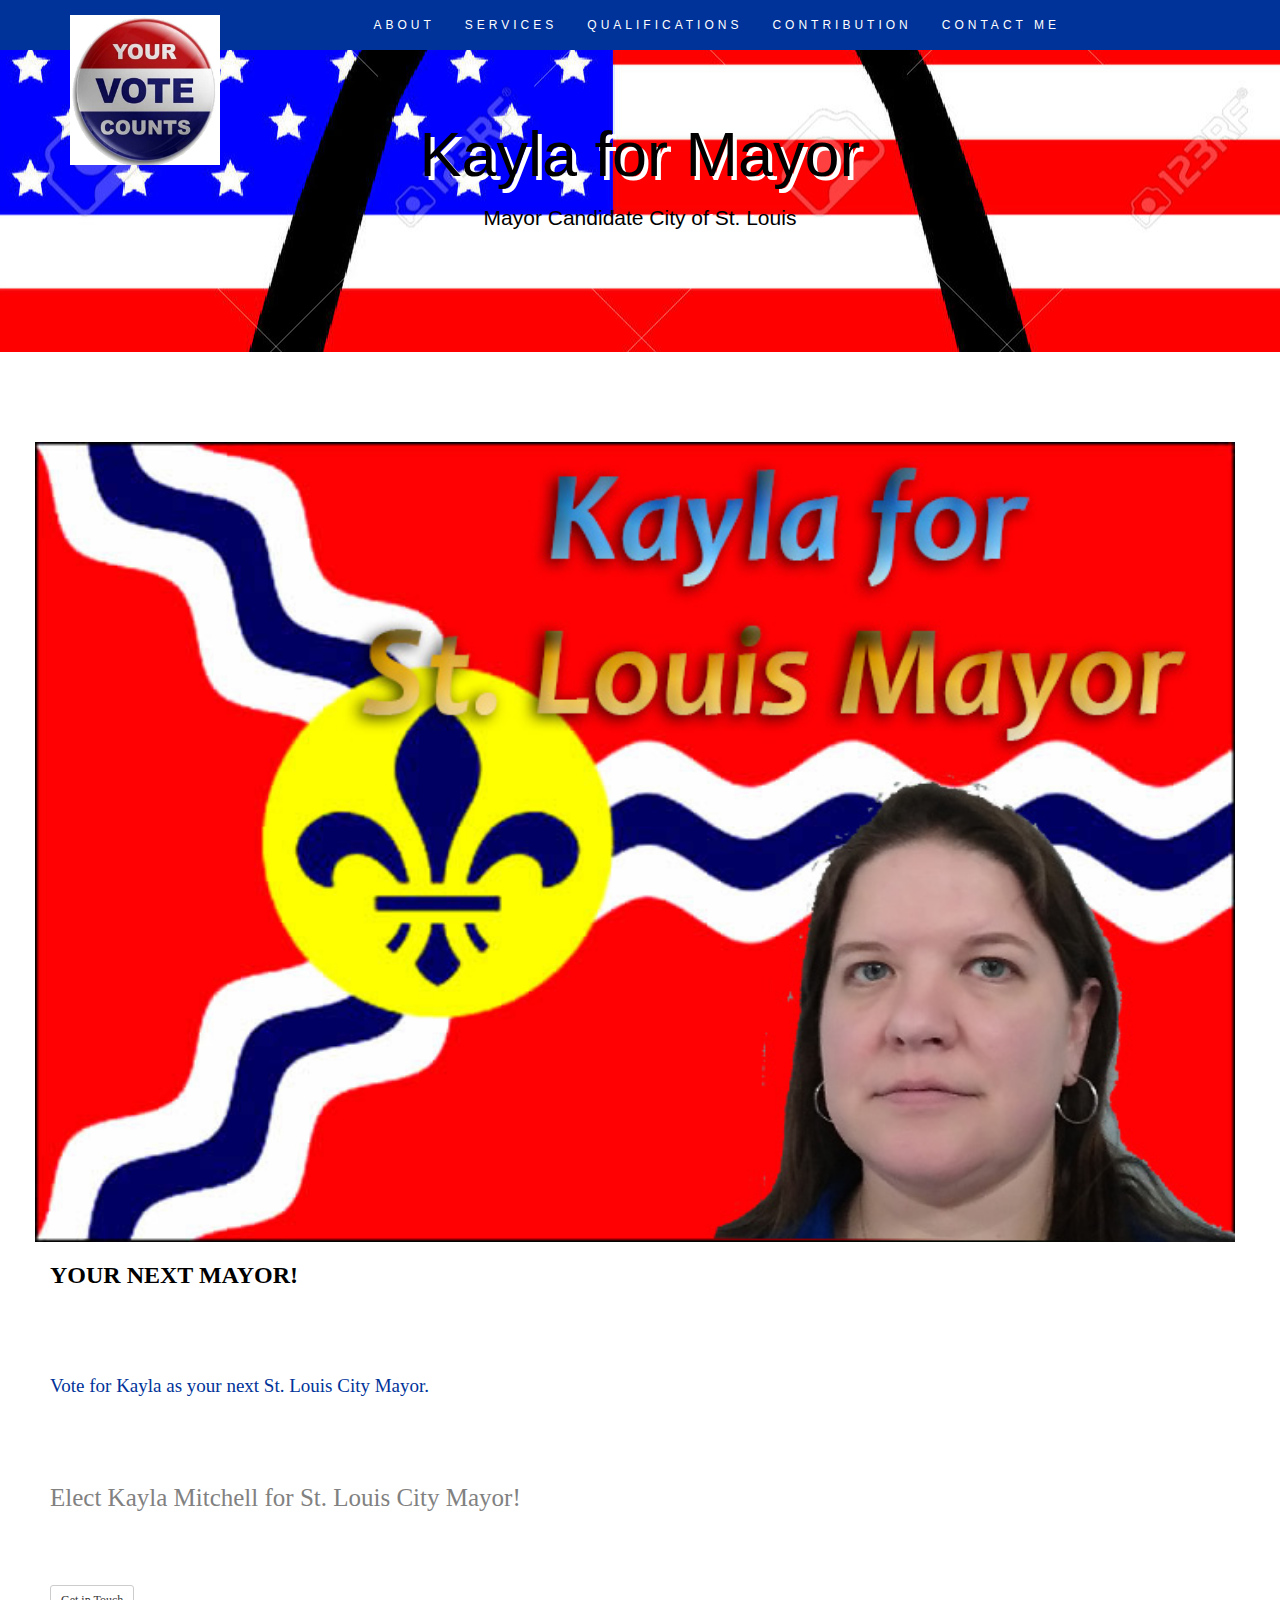
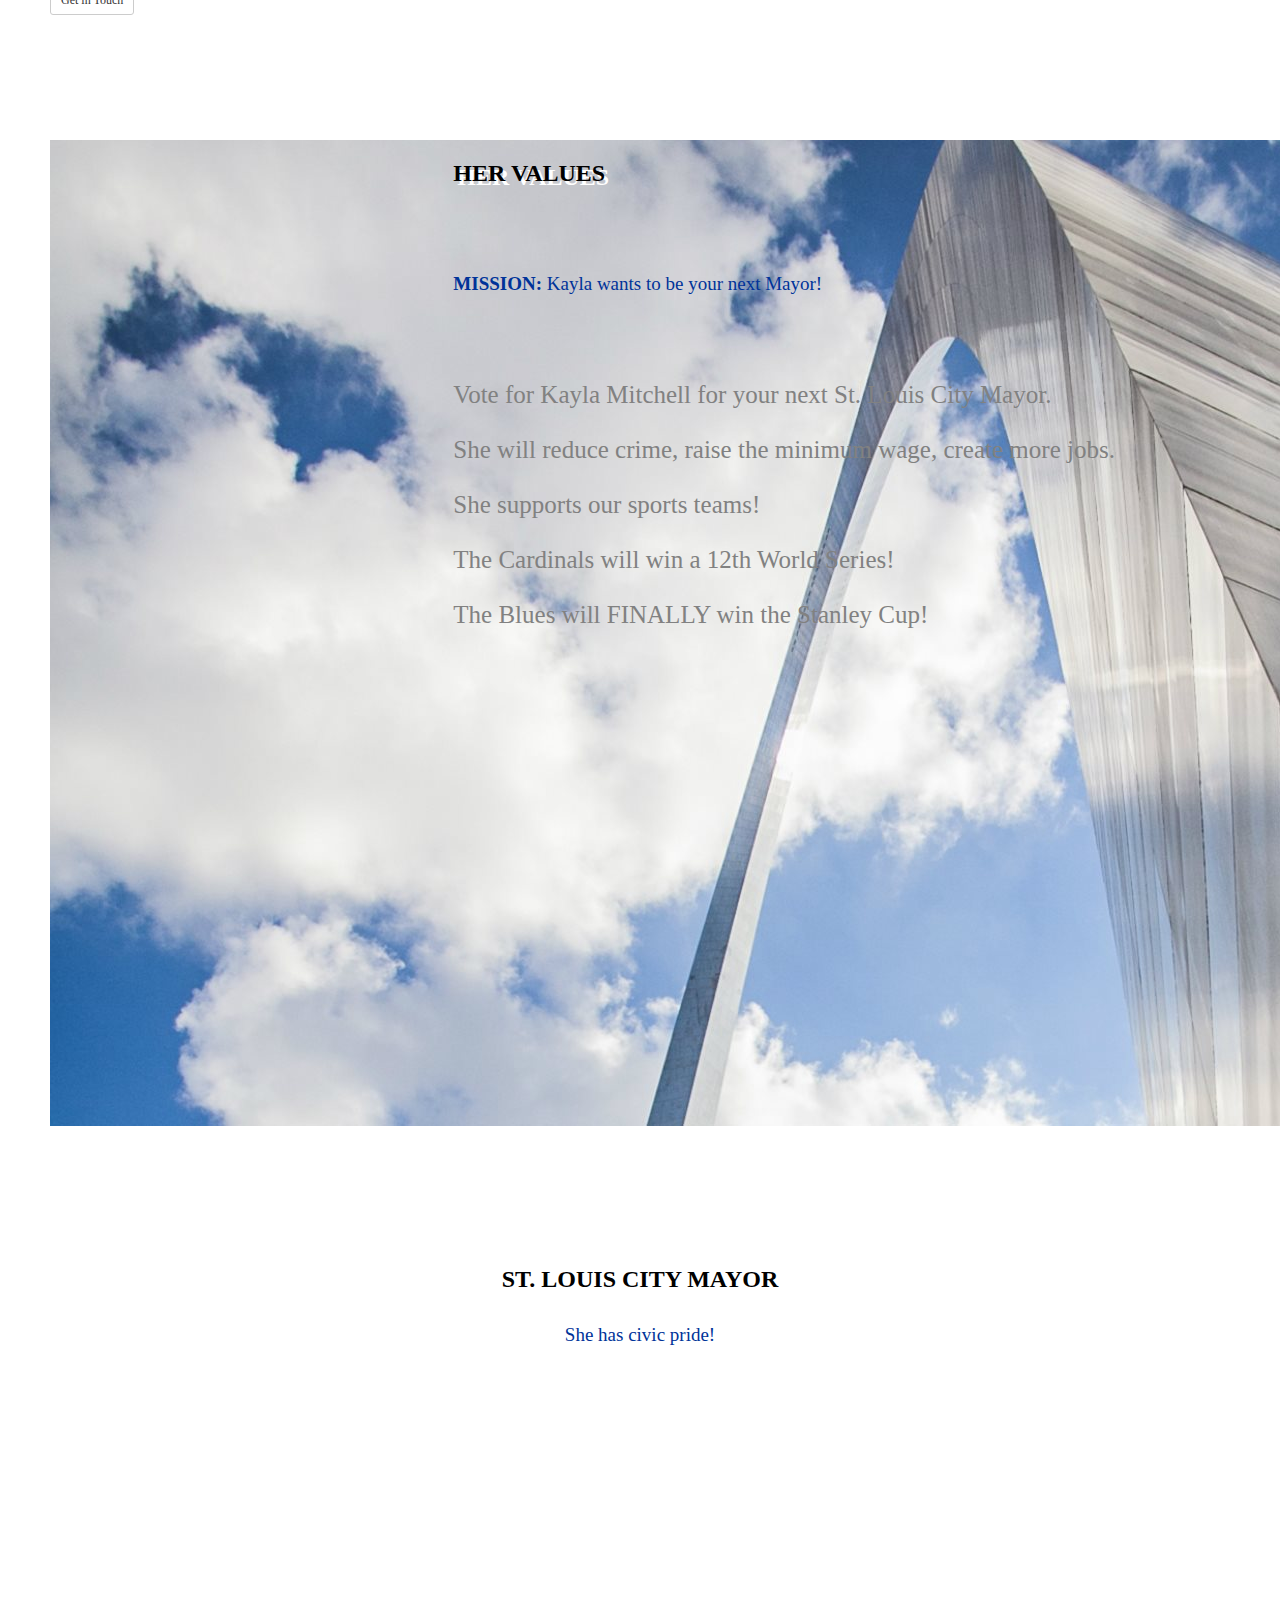
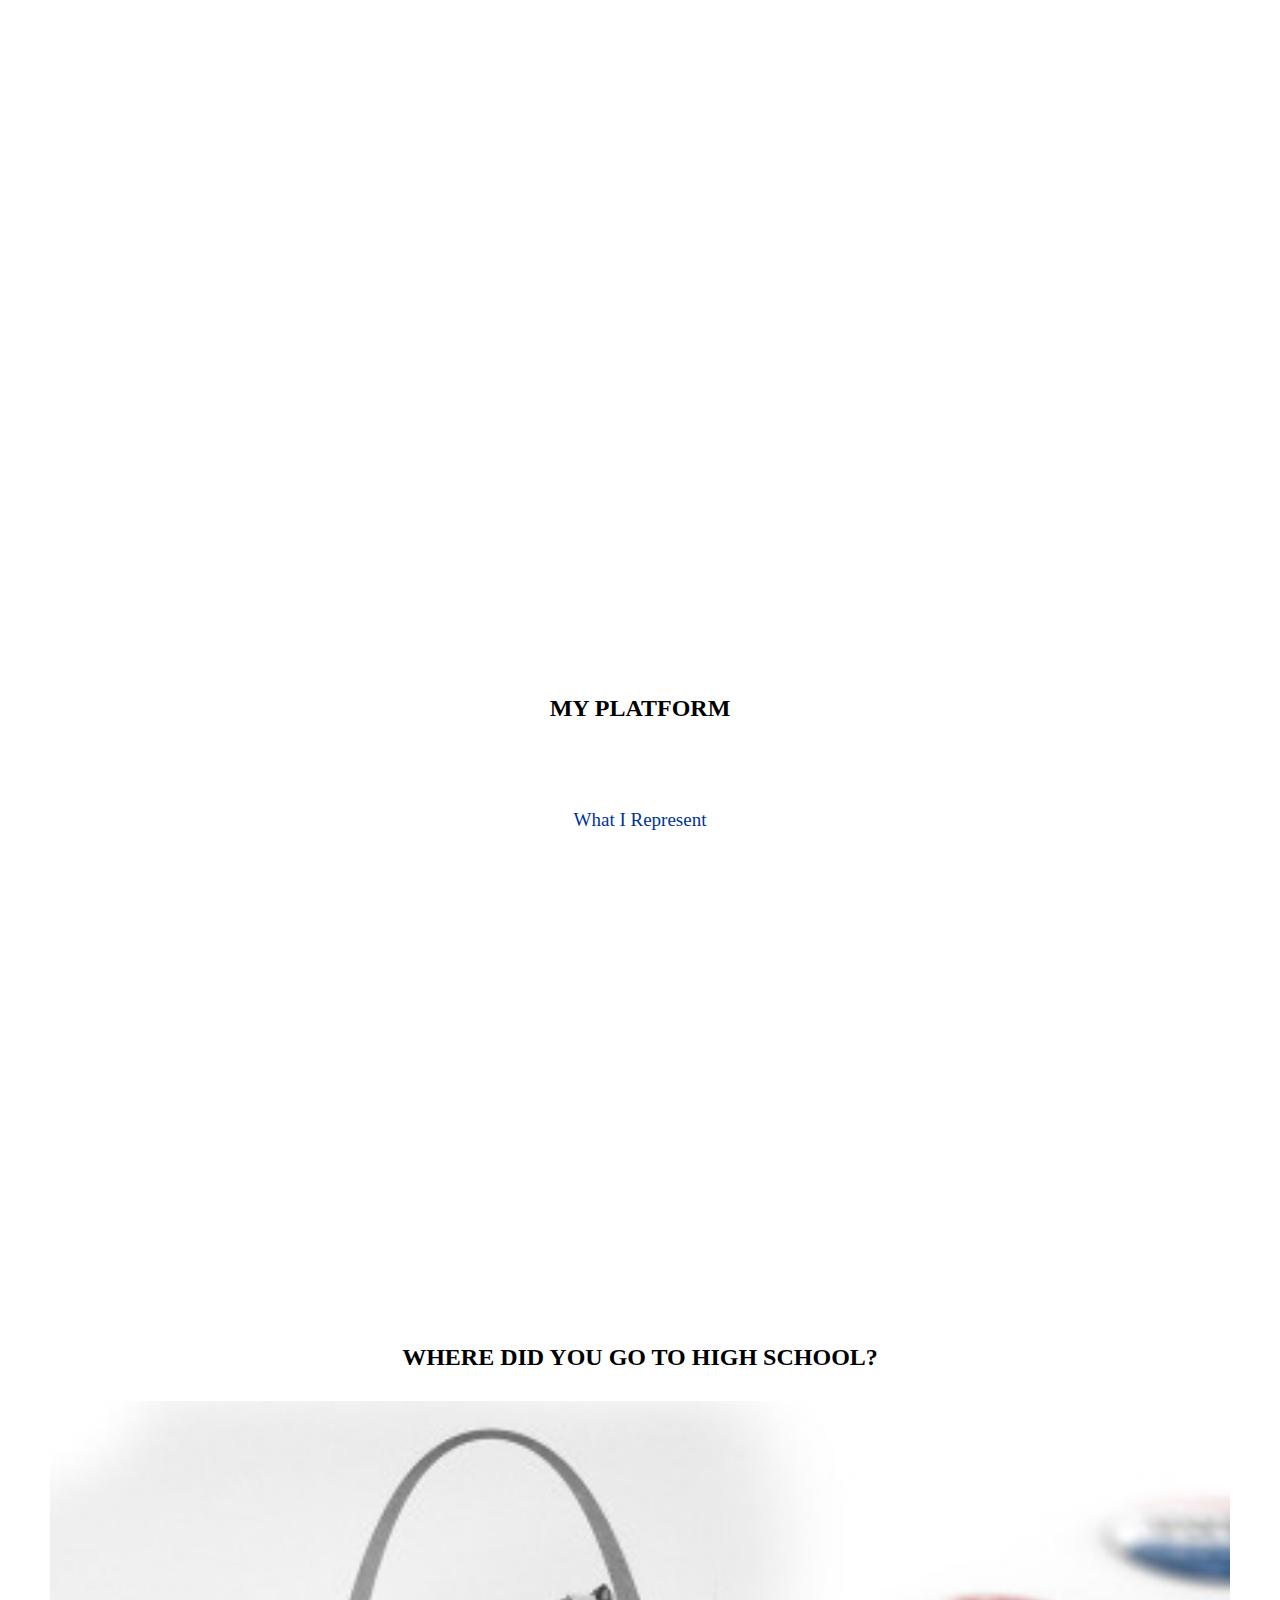
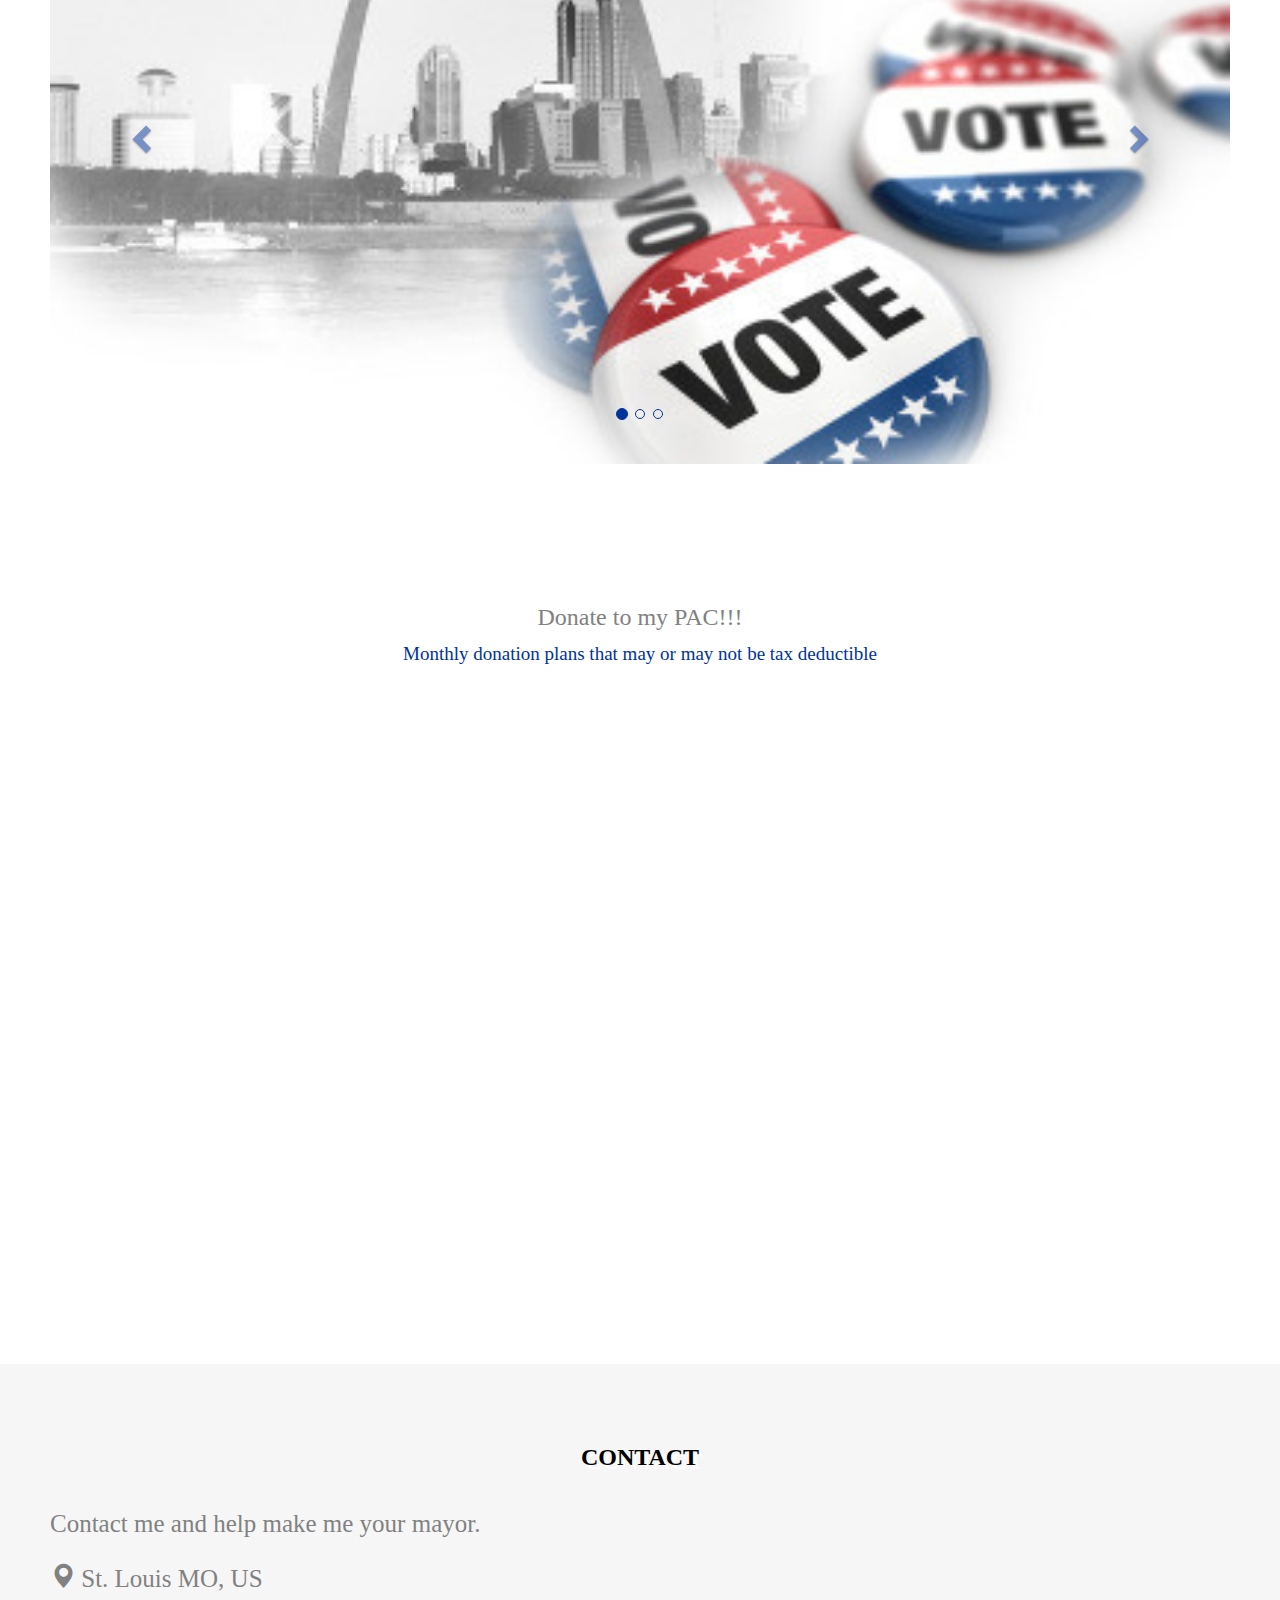
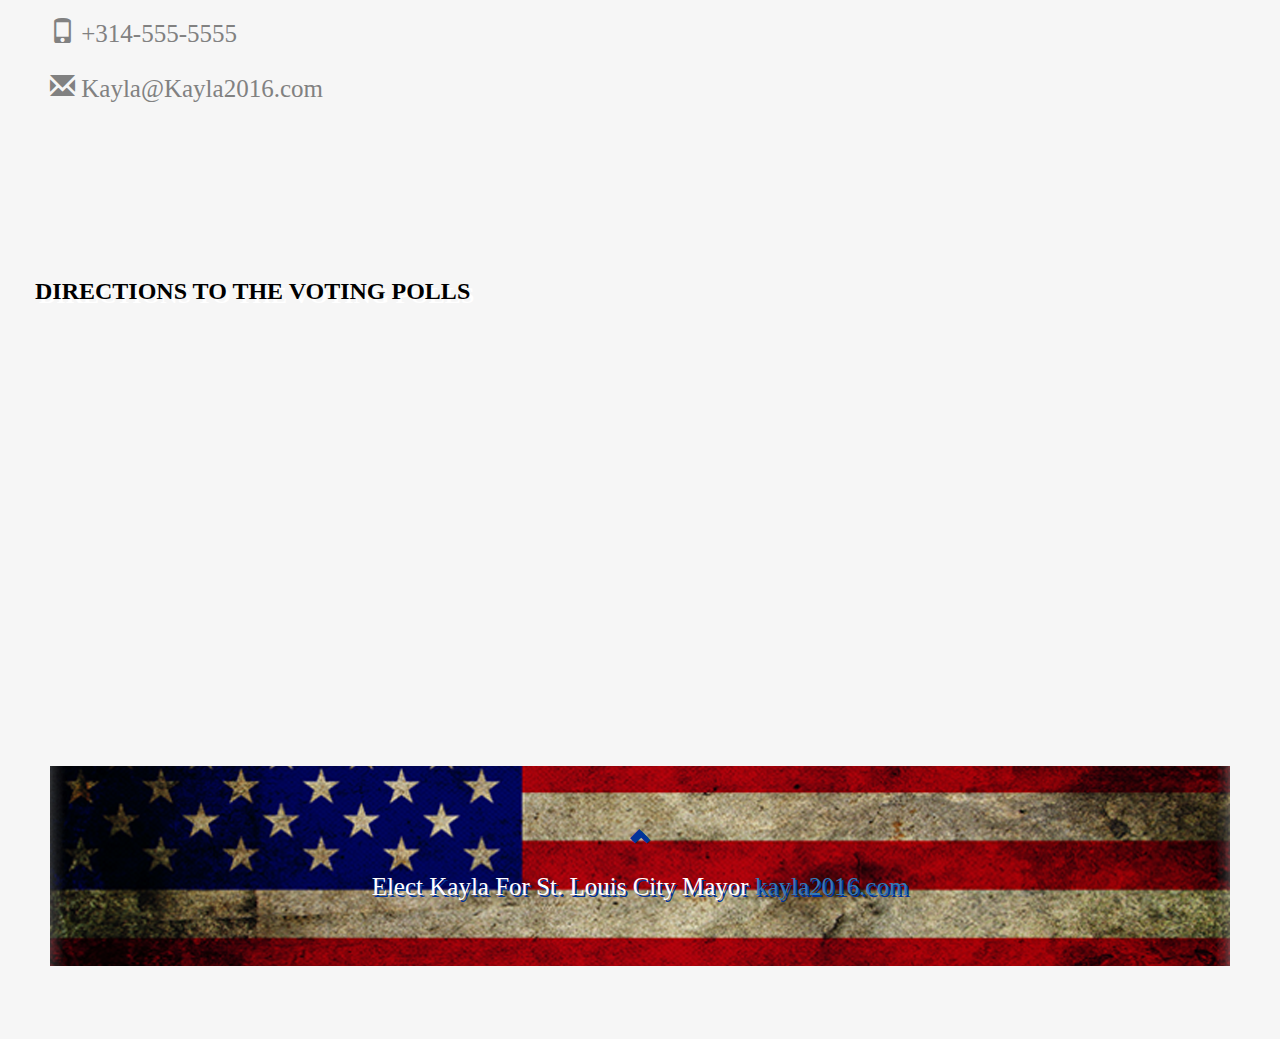
==== commit 256dc6b3: "Update mayor1.html" ====
--- a/mayor1.html
+++ b/mayor1.html
@@ -58,11 +58,11 @@
 <!-- Container (About Section) -->
 <div id="about" class="container-fluid">
   <div class="row">
-  <img src="Images/Images/stlouiscityflagkm.jpg" alt="stlouiscityflagkm" width="1200" height="800">
+  <img src="Images/Images/StLouiscityflagkm.jpg" alt="StLouiscityflagkm" width="1200" height="800">
   <!--actually should be Images/Images/stlouiscityflagkm.jpg or .../stlouiscityflagkm.jpg-->
     <div class="col-sm-6">
       <h2>Your Next Mayor!</h2><br>
-      <h4>Vote for Kayla as your next St. Louis city Mayor.</h4><br>
+      <h4>Vote for Kayla as your next St. Louis City Mayor.</h4><br>
       <p>Elect Kayla Mitchell for St. Louis City Mayor! </p>
       <br><button class="btn btn-default btn-sm">Get in Touch</button>
     </div>
@@ -80,7 +80,7 @@
     <div class="col-sm-8">
       <h2>Her Values</h2><br>
       <h4><strong>MISSION:</strong> Kayla wants to be your next Mayor!</h4><br>
-<p>Vote for Kayla Mitchell for your next St. Louis city Mayor.</p>
+<p>Vote for Kayla Mitchell for your next St. Louis City Mayor.</p>
 <p>She will reduce crime, raise the minimum wage, create more jobs.</p>
 <p>She supports our sports teams!</p>
 <p>The Cardinals will win a 12th World Series!</p>
@@ -122,7 +122,7 @@
       <p>Toasted Ravioli</p>
     </div>
     <div class="col-sm-4">
-    <img src="Images/kayla.jpg" alt="kayla">
+    <img src="Images/Kayla.jpg" alt="Kayla">
     <!--either Kayla.jpg-photo or Kaylaphoto.jpg-->
       <h4>Loves</h4>
       <p>Forest Park!</p>
@@ -149,7 +149,7 @@
     </div>
     <div class="col-sm-4">
       <div class="thumbnail">
-        <img src="Images/Kayla.jpg" alt="Images/Arch-sky.jpg" width="400" height="300">
+        <img src="Images/Kayla.jpg" alt="Kayla" width="400" height="300">
         <p><strong>Civic Pride</strong></p>
         <p>I'm Mayor and I know it!</p>
       </div>
@@ -181,7 +181,7 @@
       </div>
        </div>
       <div class="item">
-       <img src="Images/stlouishighschool1.jpg" alt="stlouishighschool1" width="1200" height="700">
+       <img src="Images/Images/stlouishighschool1.jpg" alt="stlouishighschool1" width="1200" height="700">
         <div class="carousel-caption">
         
       </div>
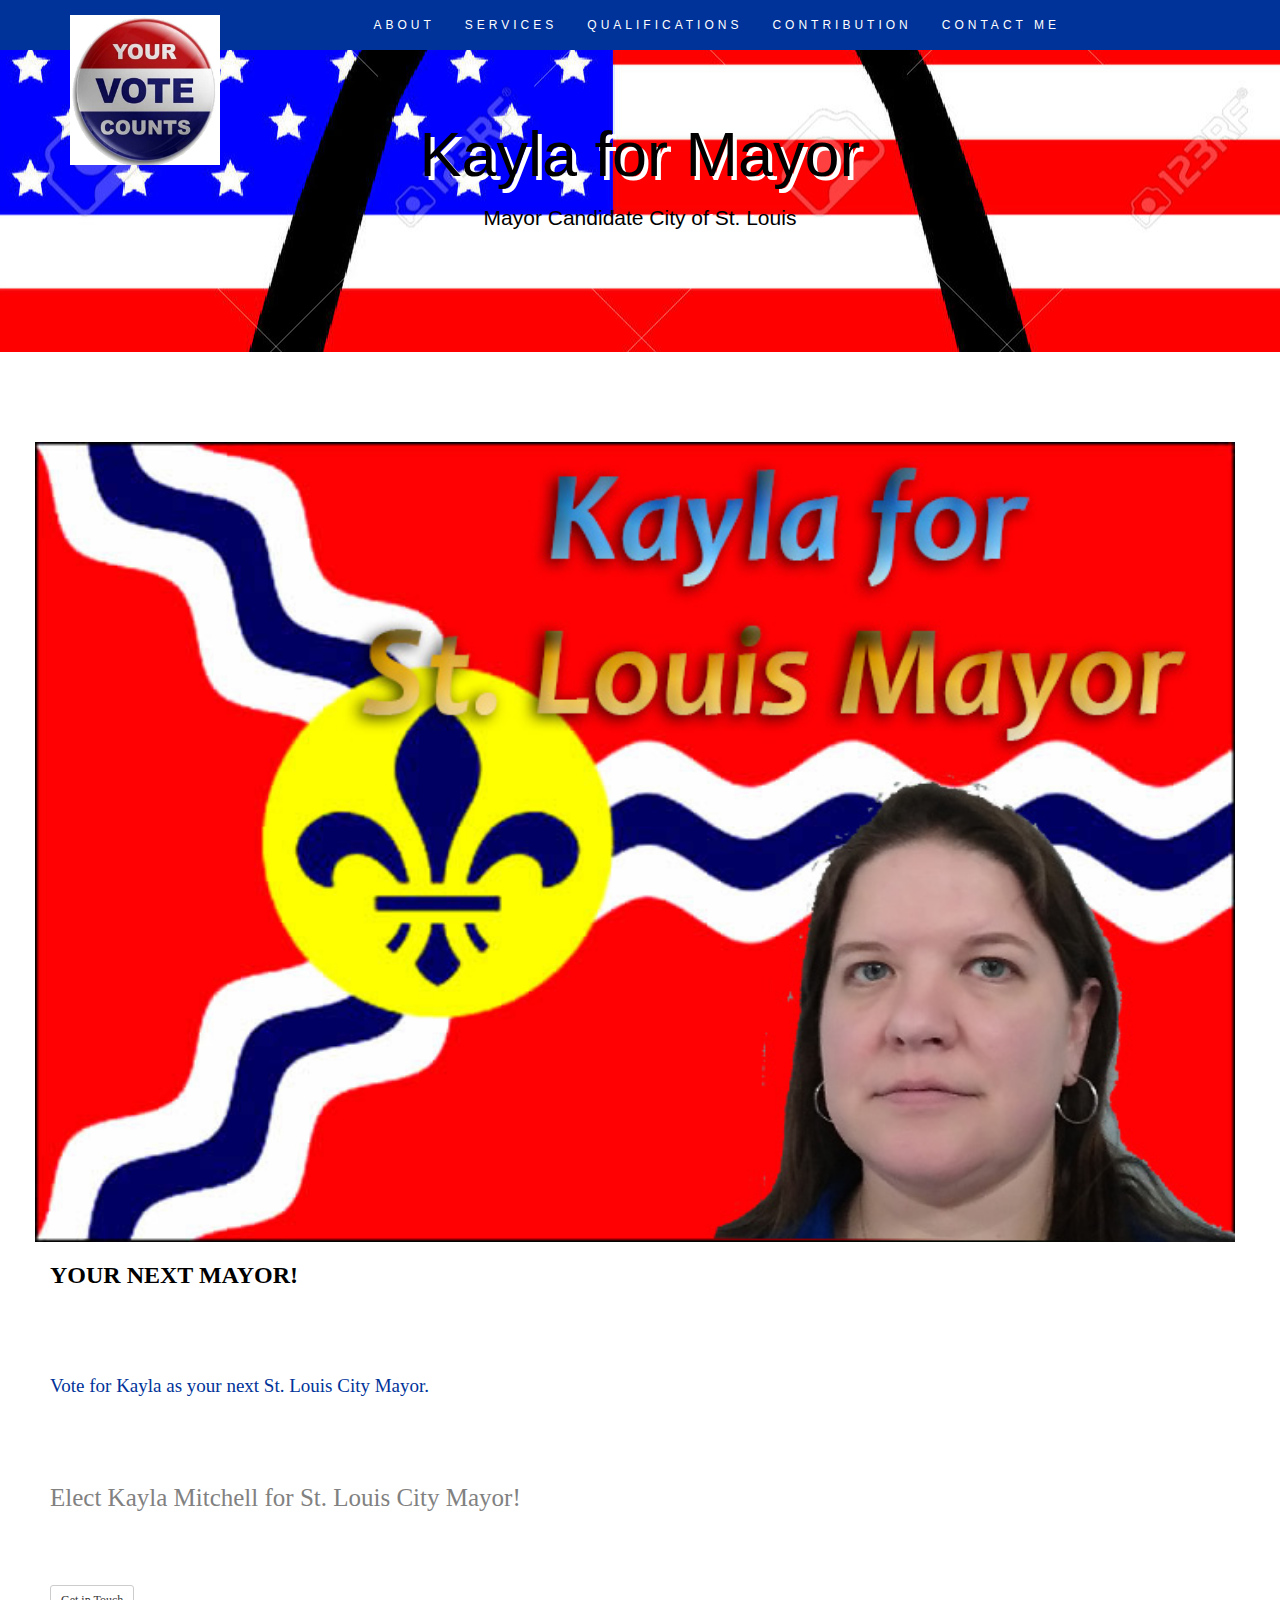
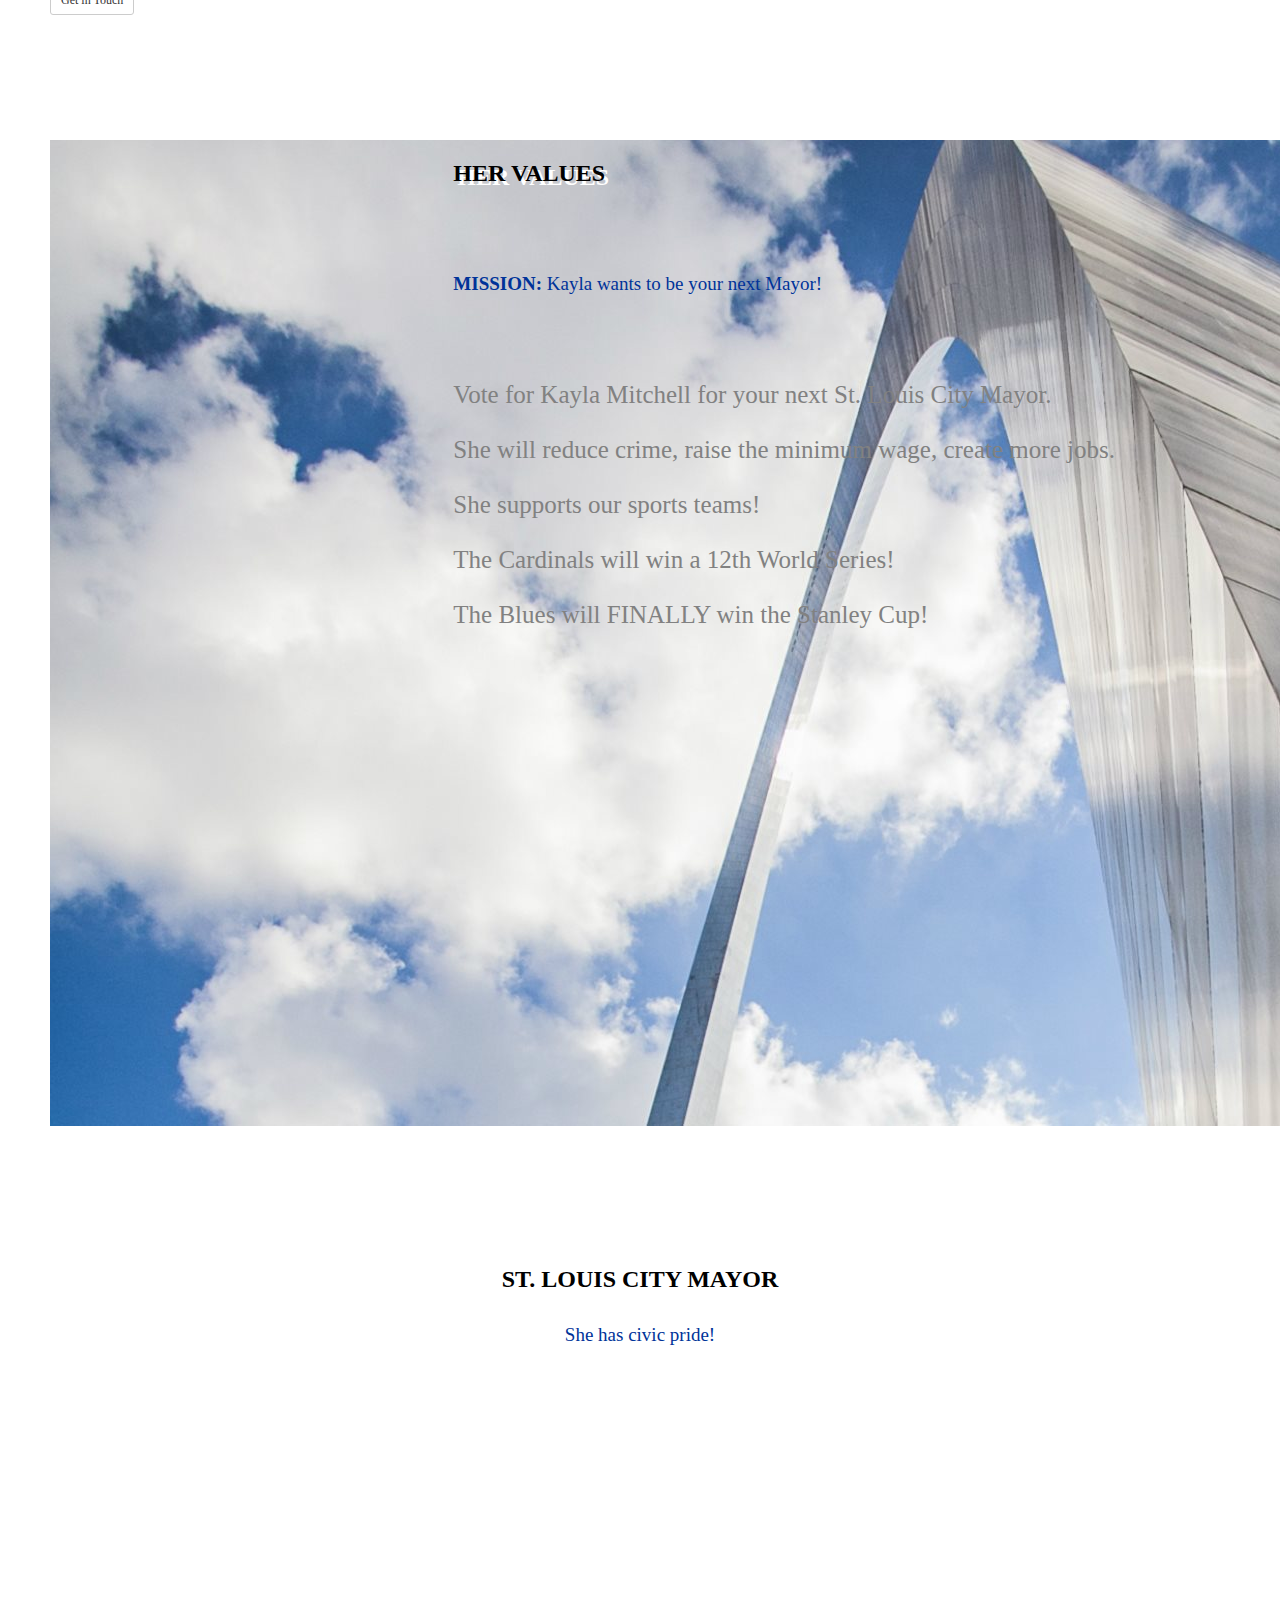
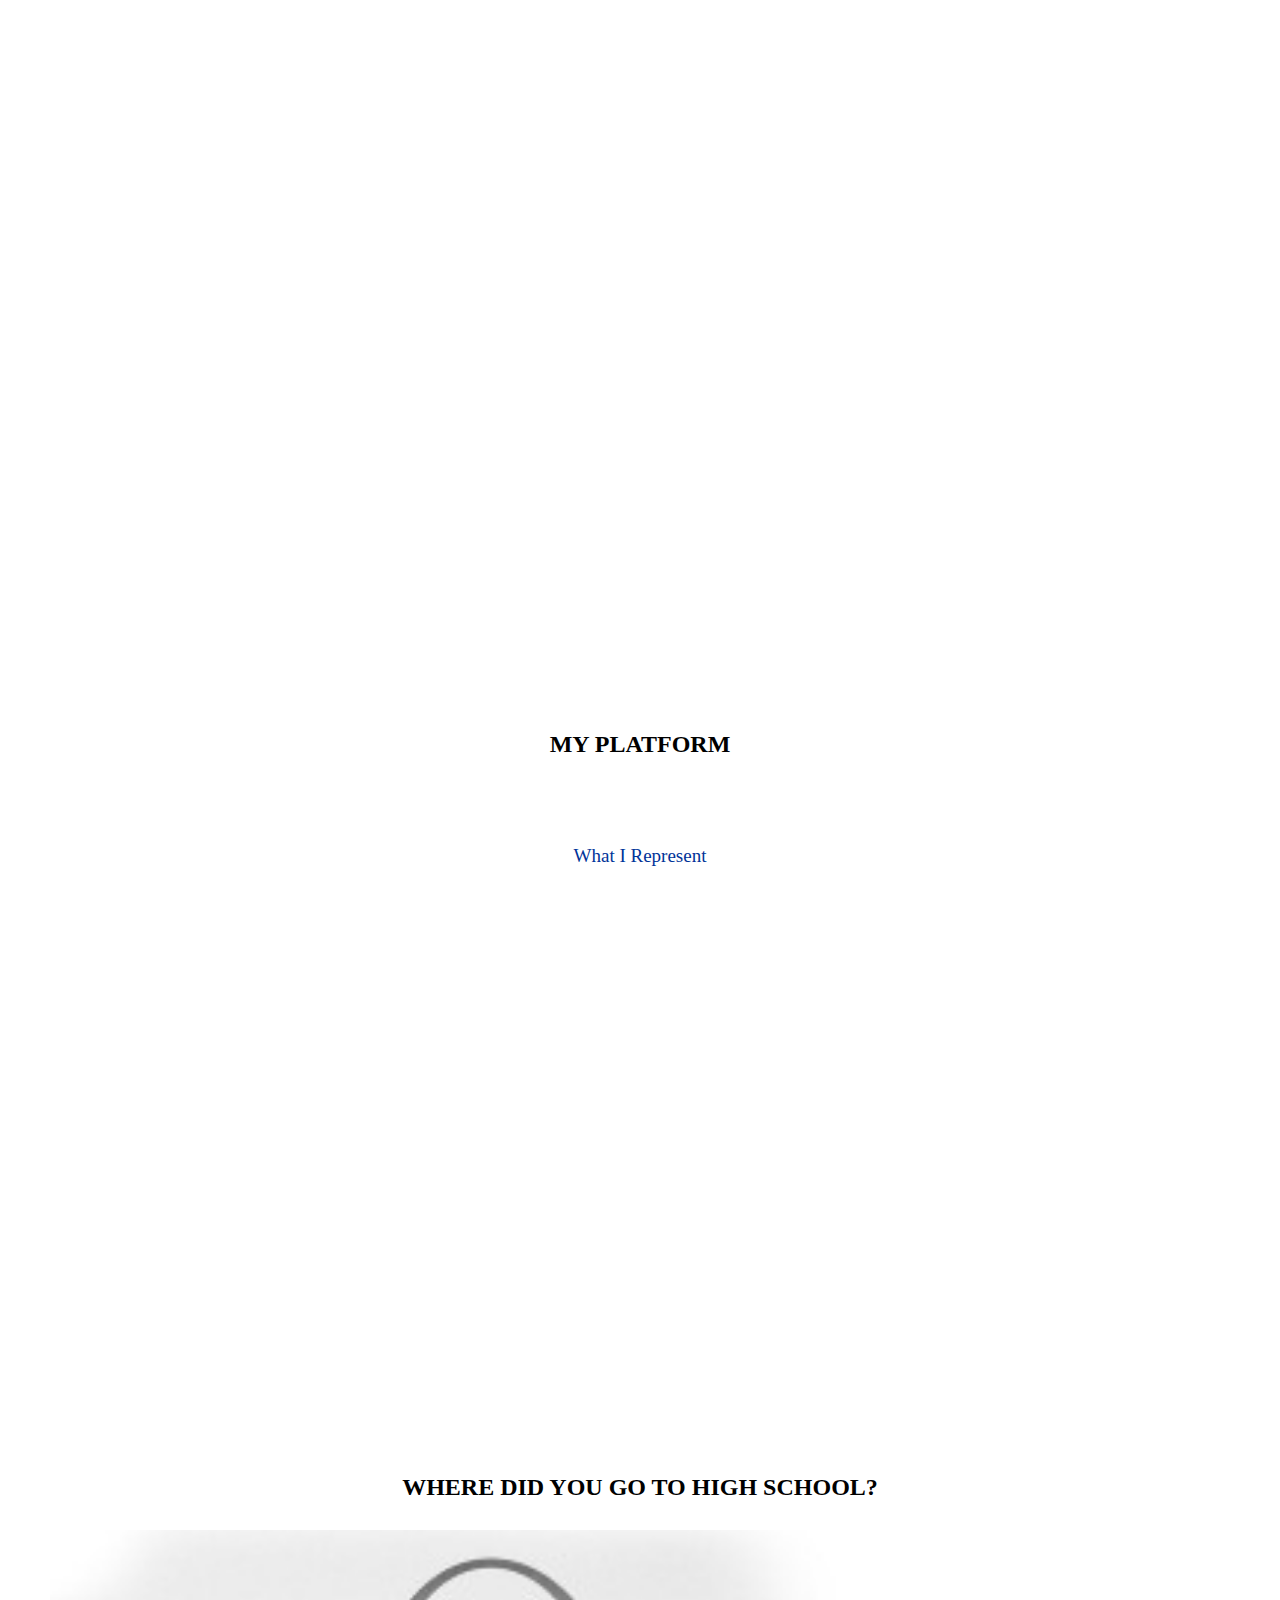
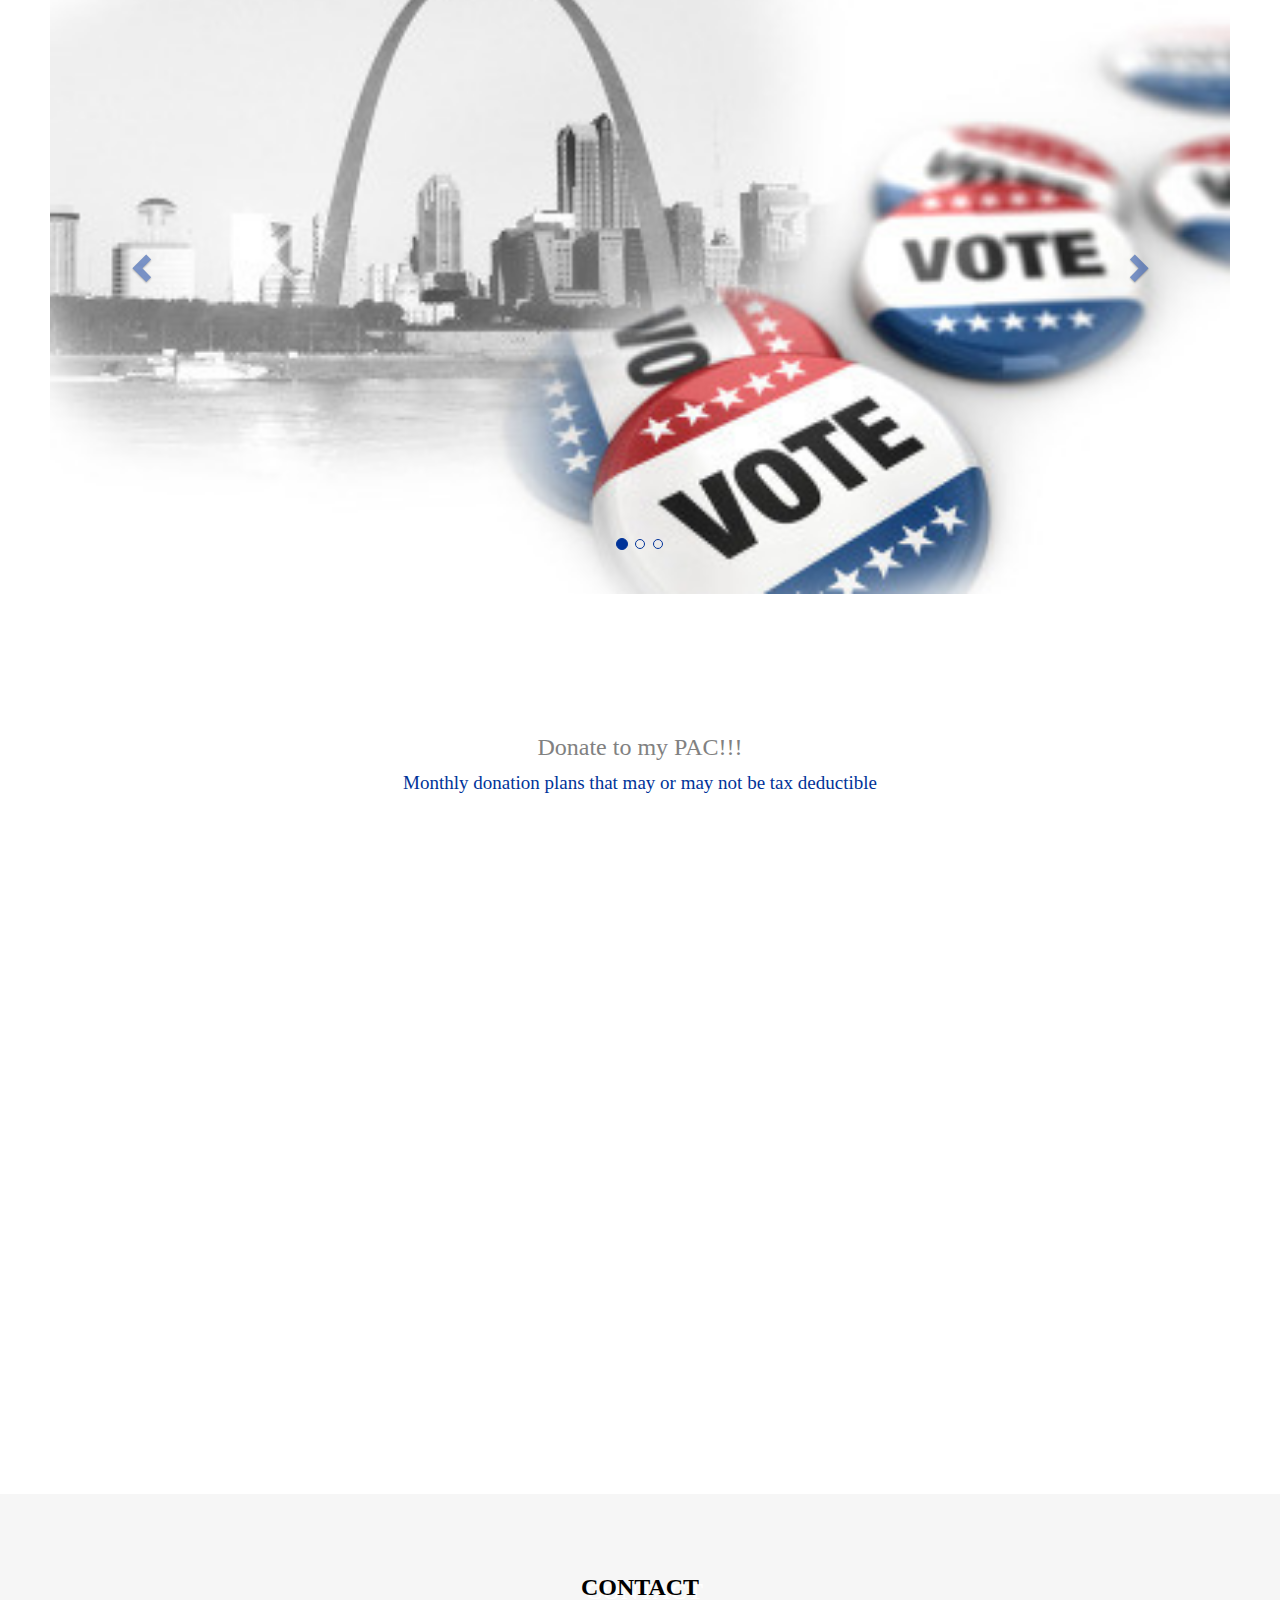
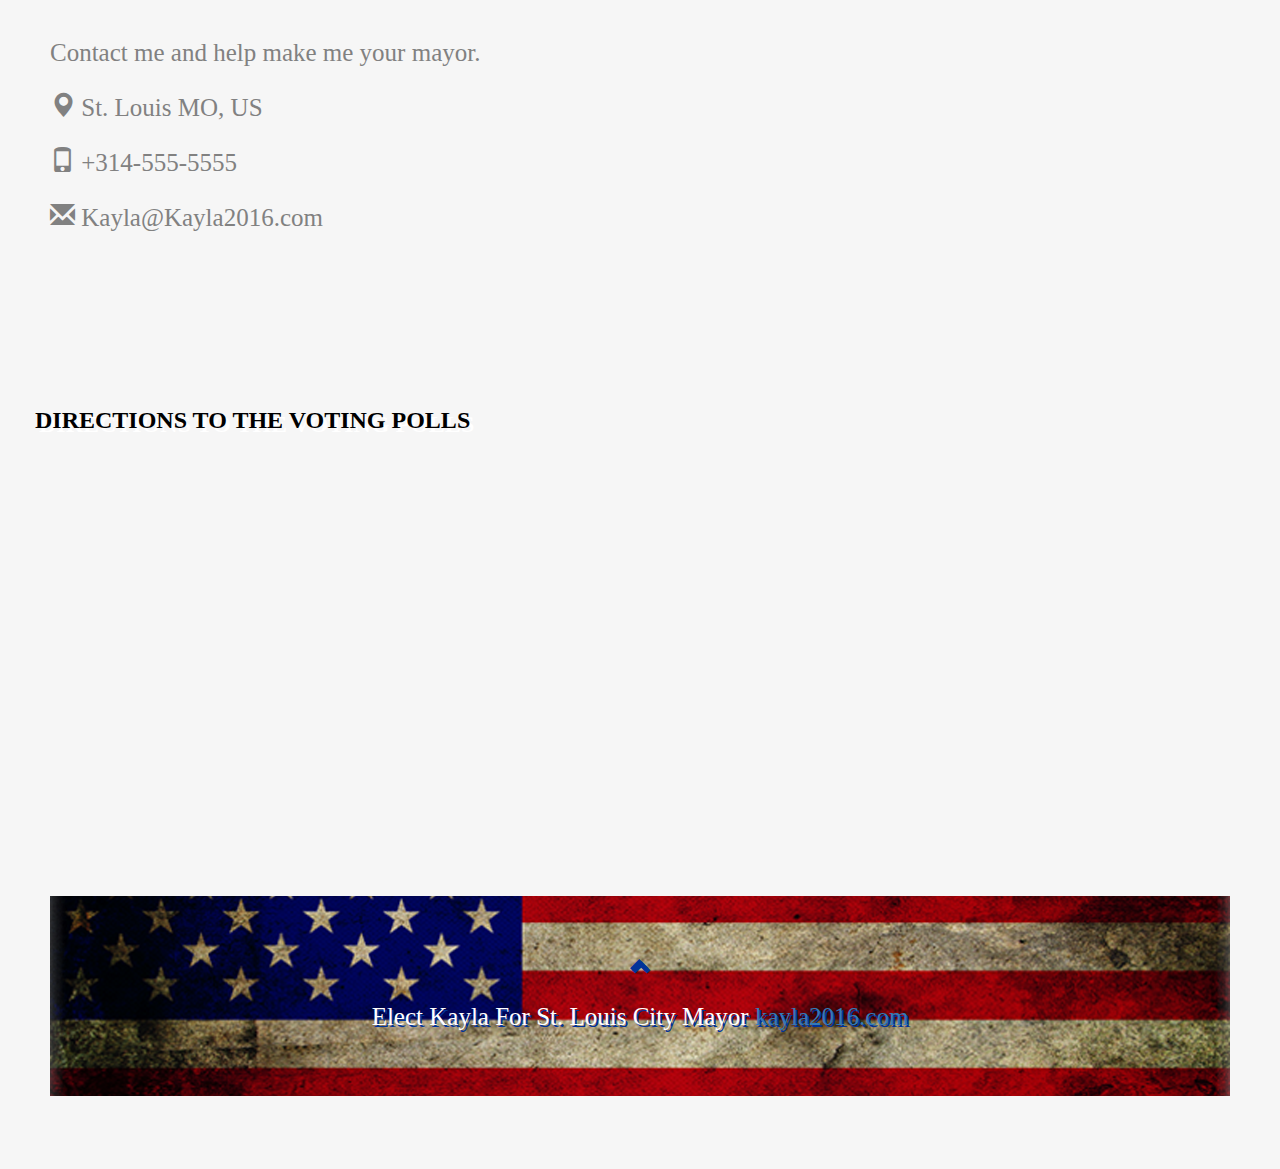
==== commit b7ec8687: "Update mayor1.html" ====
--- a/mayor1.html
+++ b/mayor1.html
@@ -122,7 +122,7 @@
       <p>Toasted Ravioli</p>
     </div>
     <div class="col-sm-4">
-    <img src="Images/Kayla.jpg" alt="Kayla">
+    <img src="Images/Images/kayla.jpg" alt="kayla">
     <!--either Kayla.jpg-photo or Kaylaphoto.jpg-->
       <h4>Loves</h4>
       <p>Forest Park!</p>
@@ -149,7 +149,7 @@
     </div>
     <div class="col-sm-4">
       <div class="thumbnail">
-        <img src="Images/Kayla.jpg" alt="Kayla" width="400" height="300">
+        <img src="Images/kayla.jpg" alt="kayla" width="400" height="300">
         <p><strong>Civic Pride</strong></p>
         <p>I'm Mayor and I know it!</p>
       </div>
